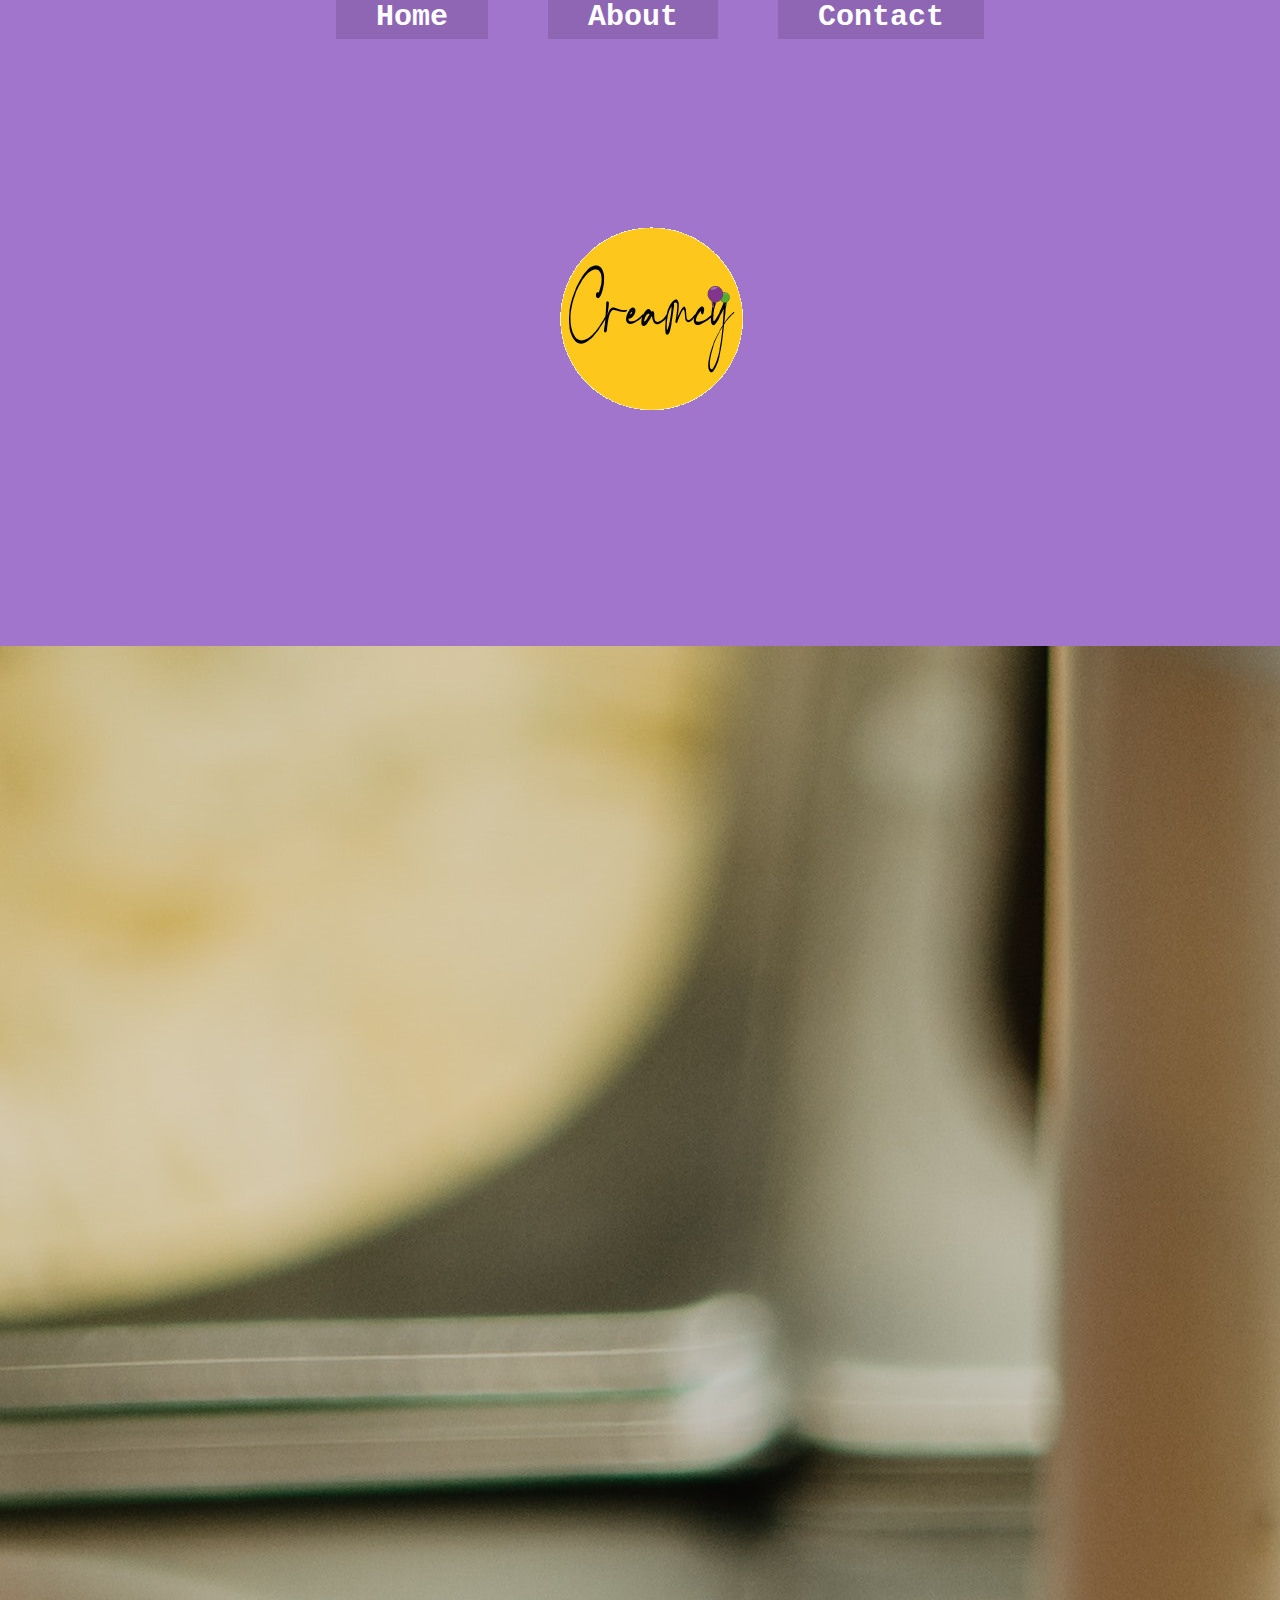
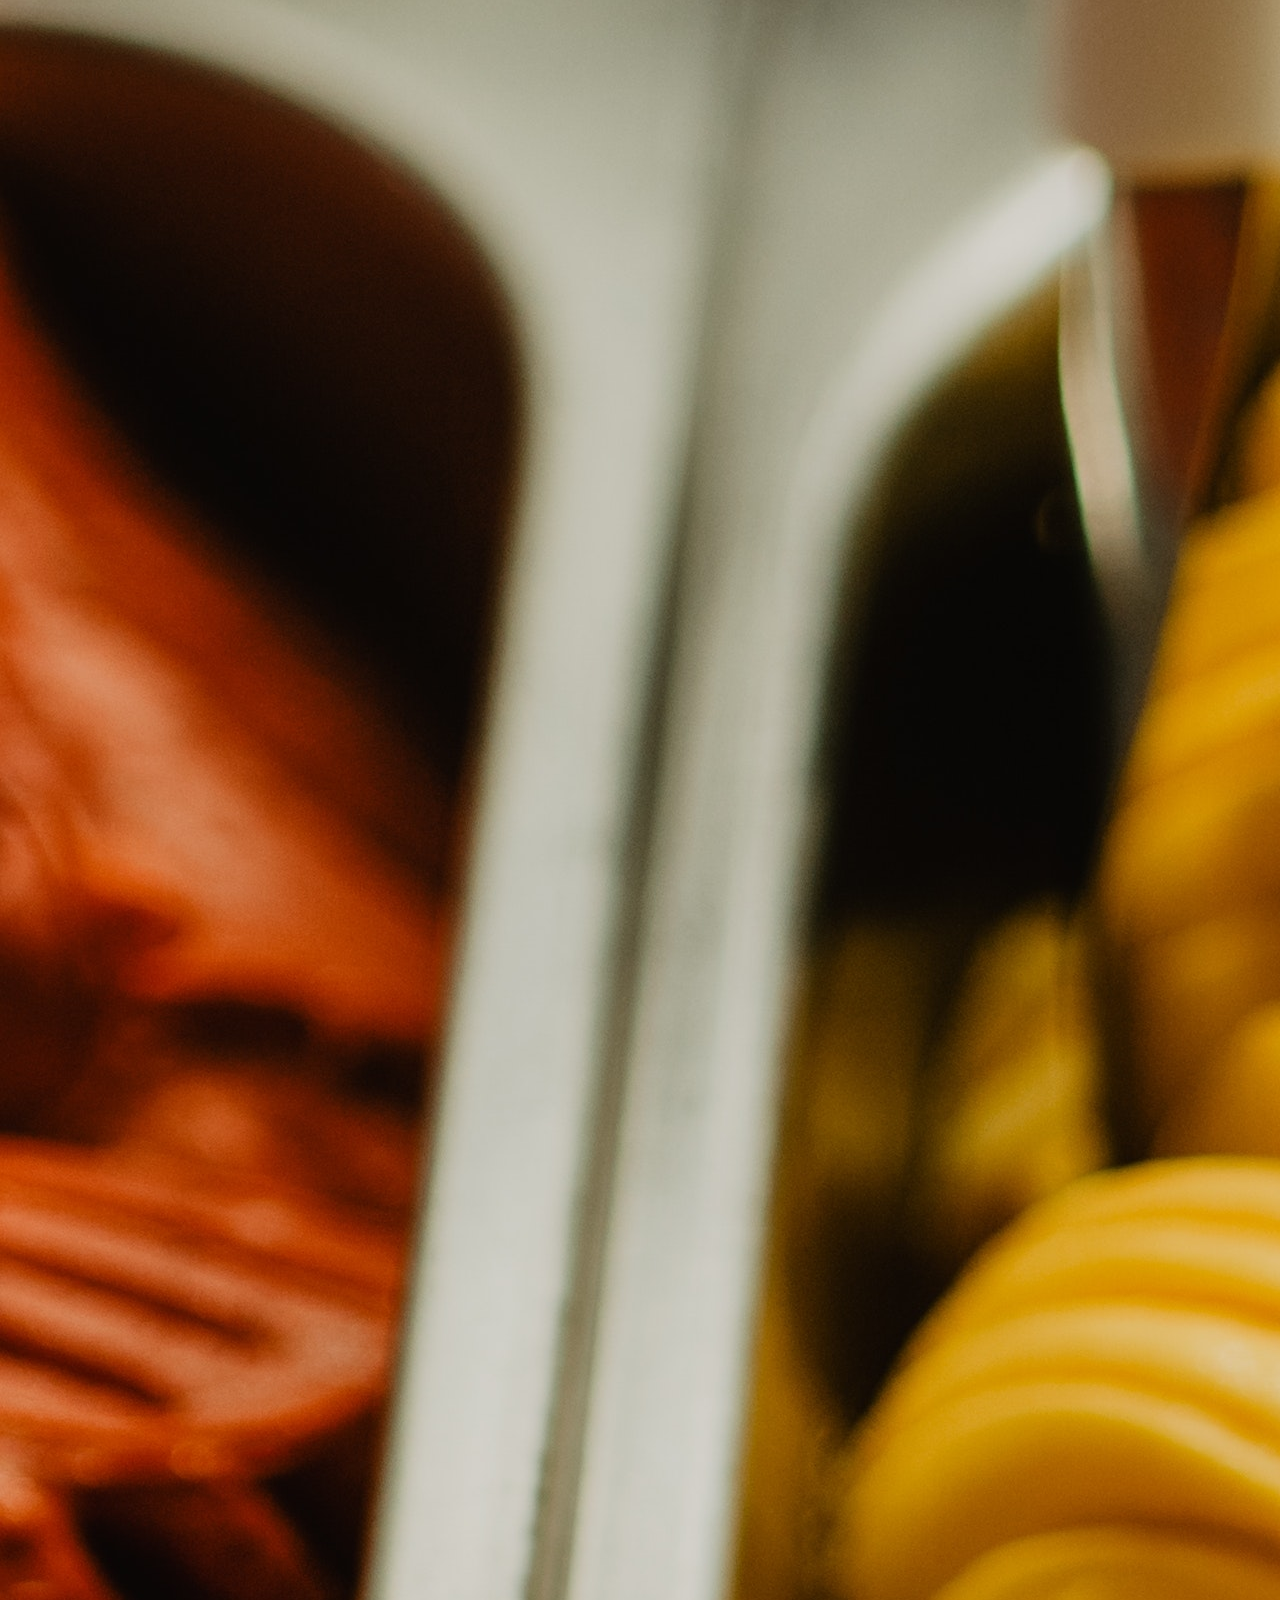
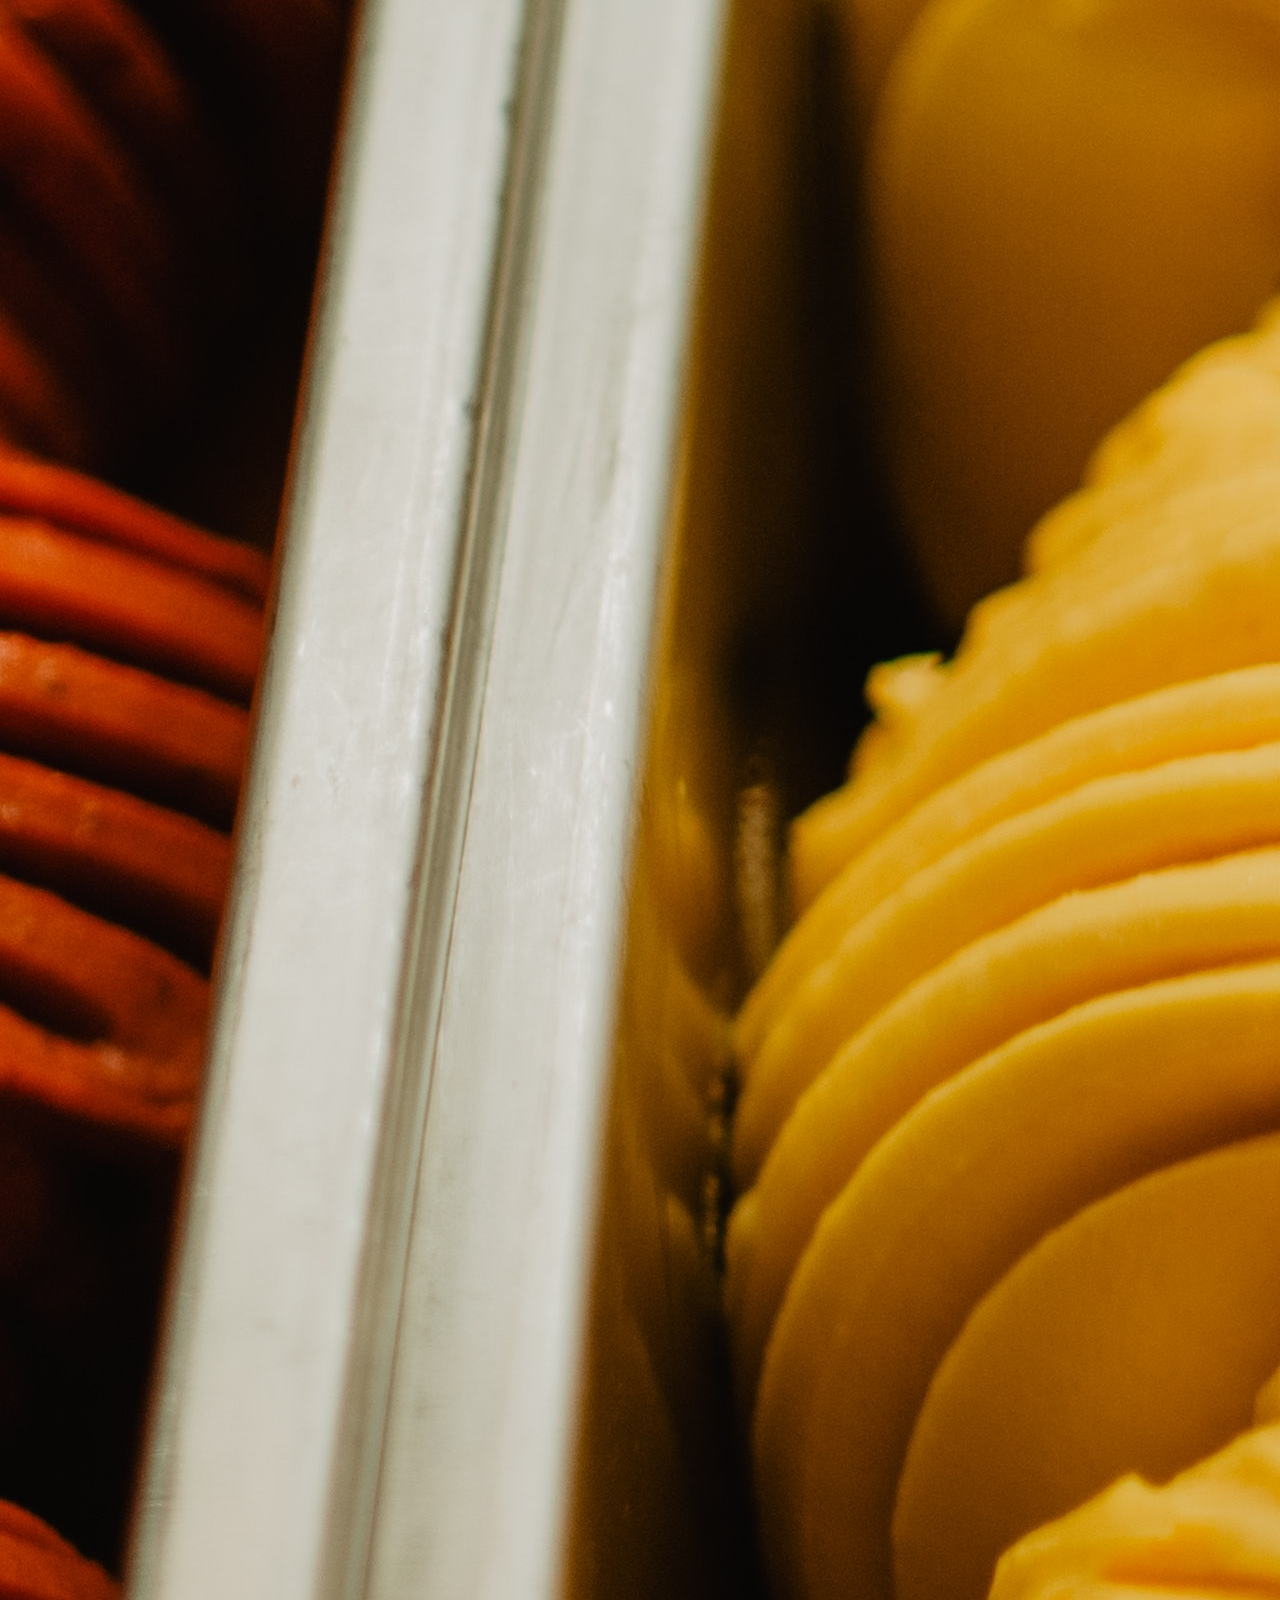
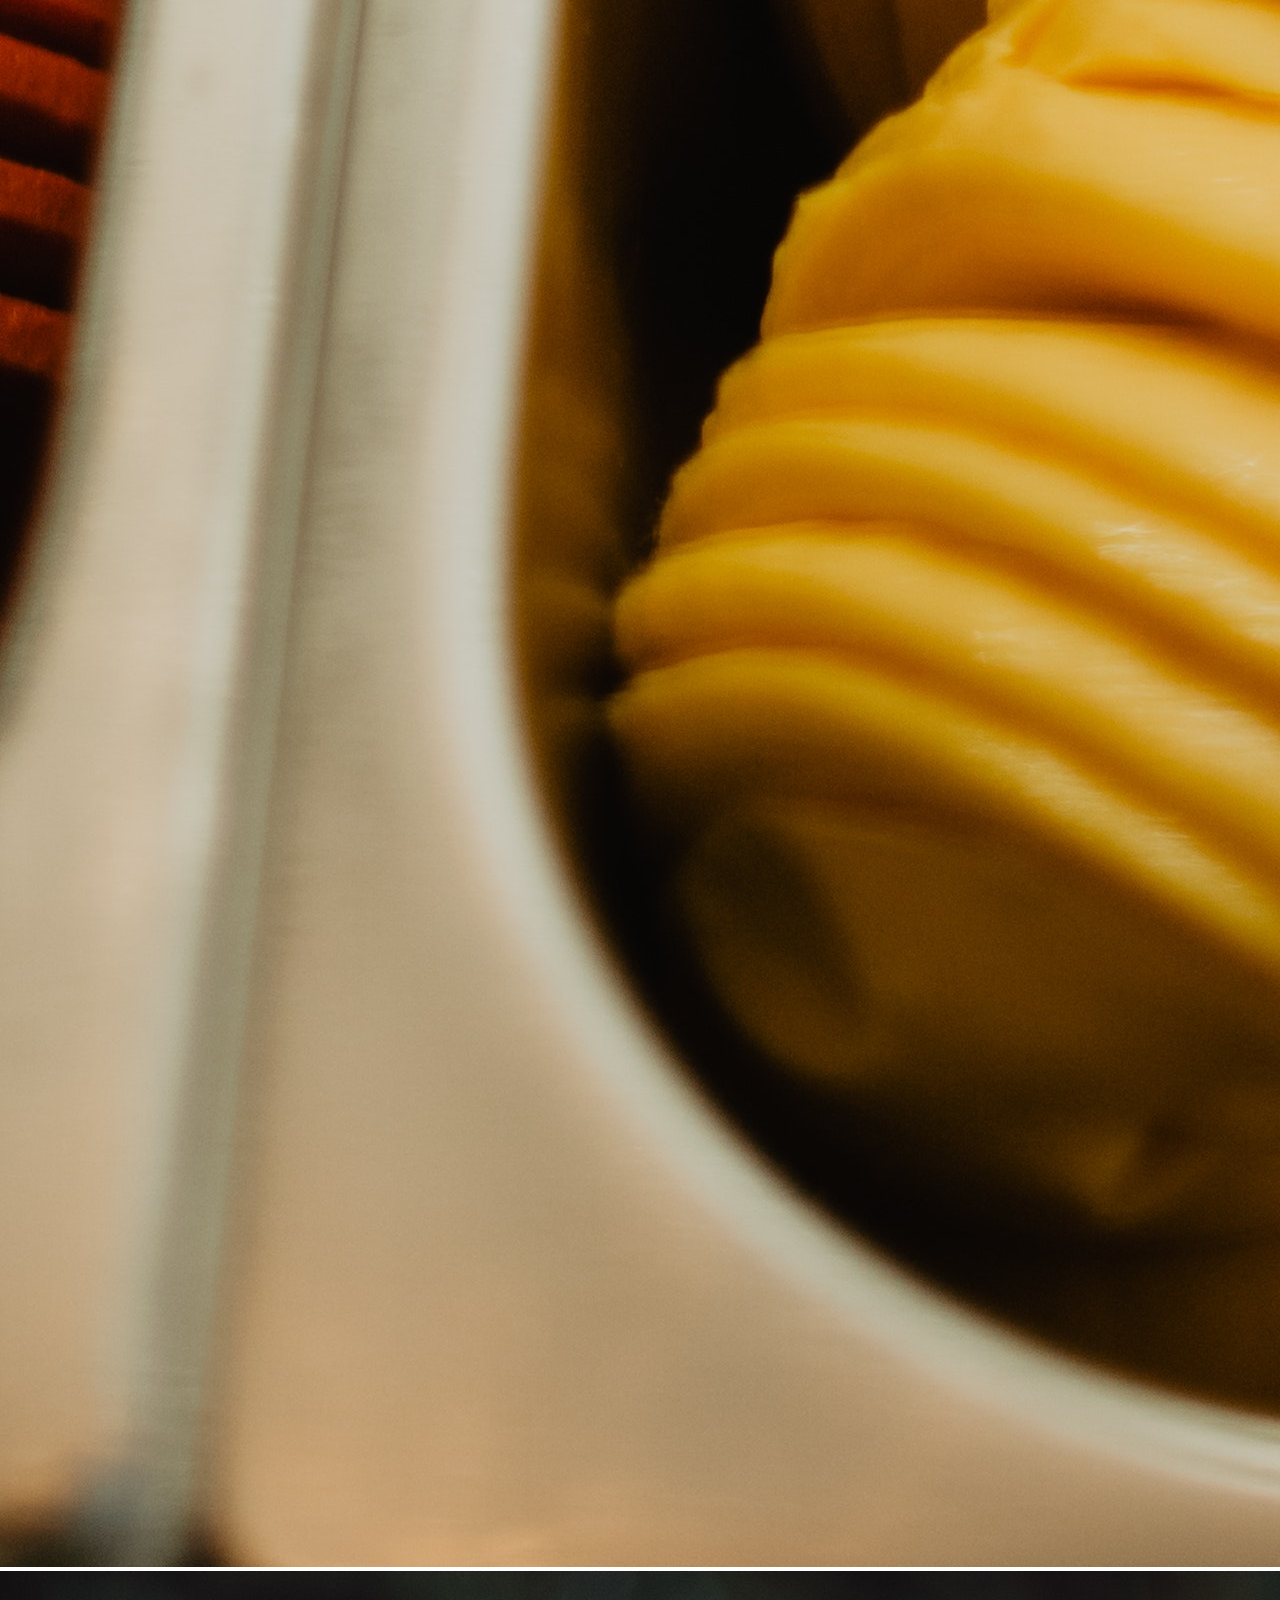
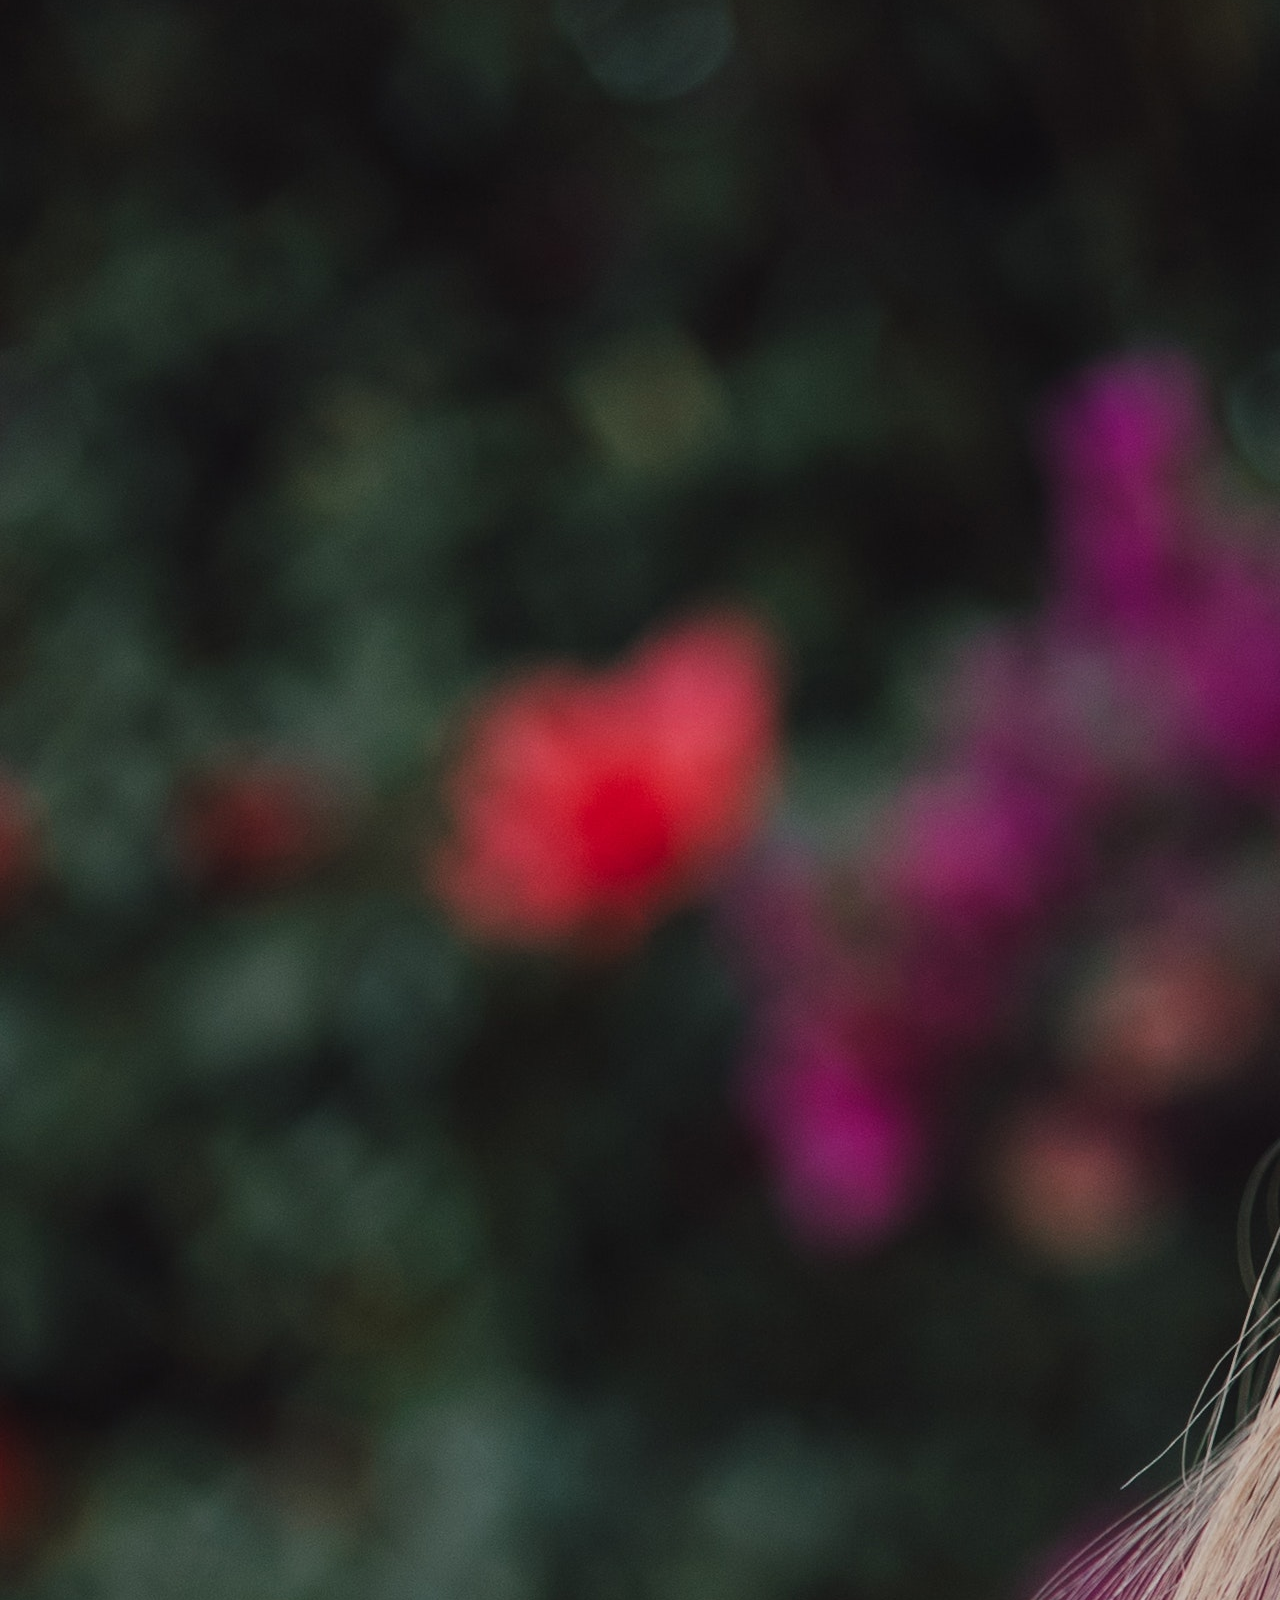
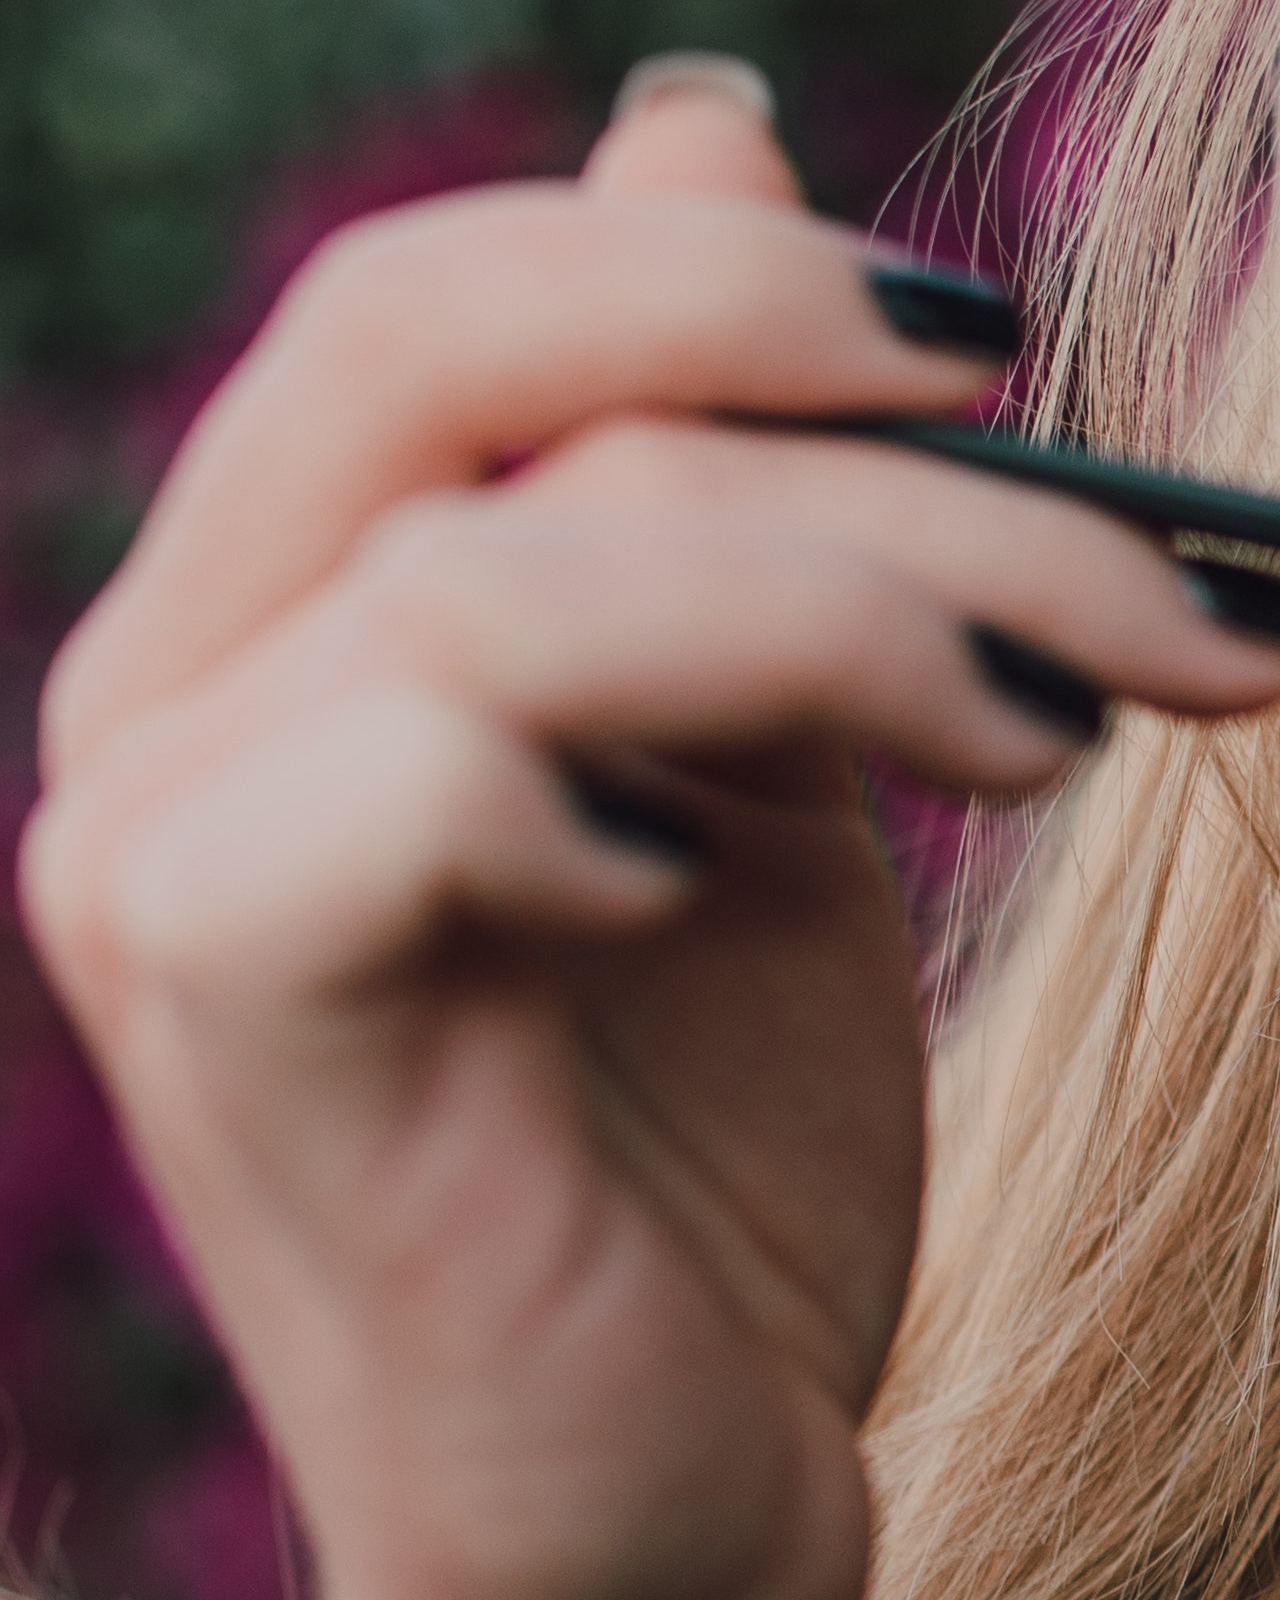
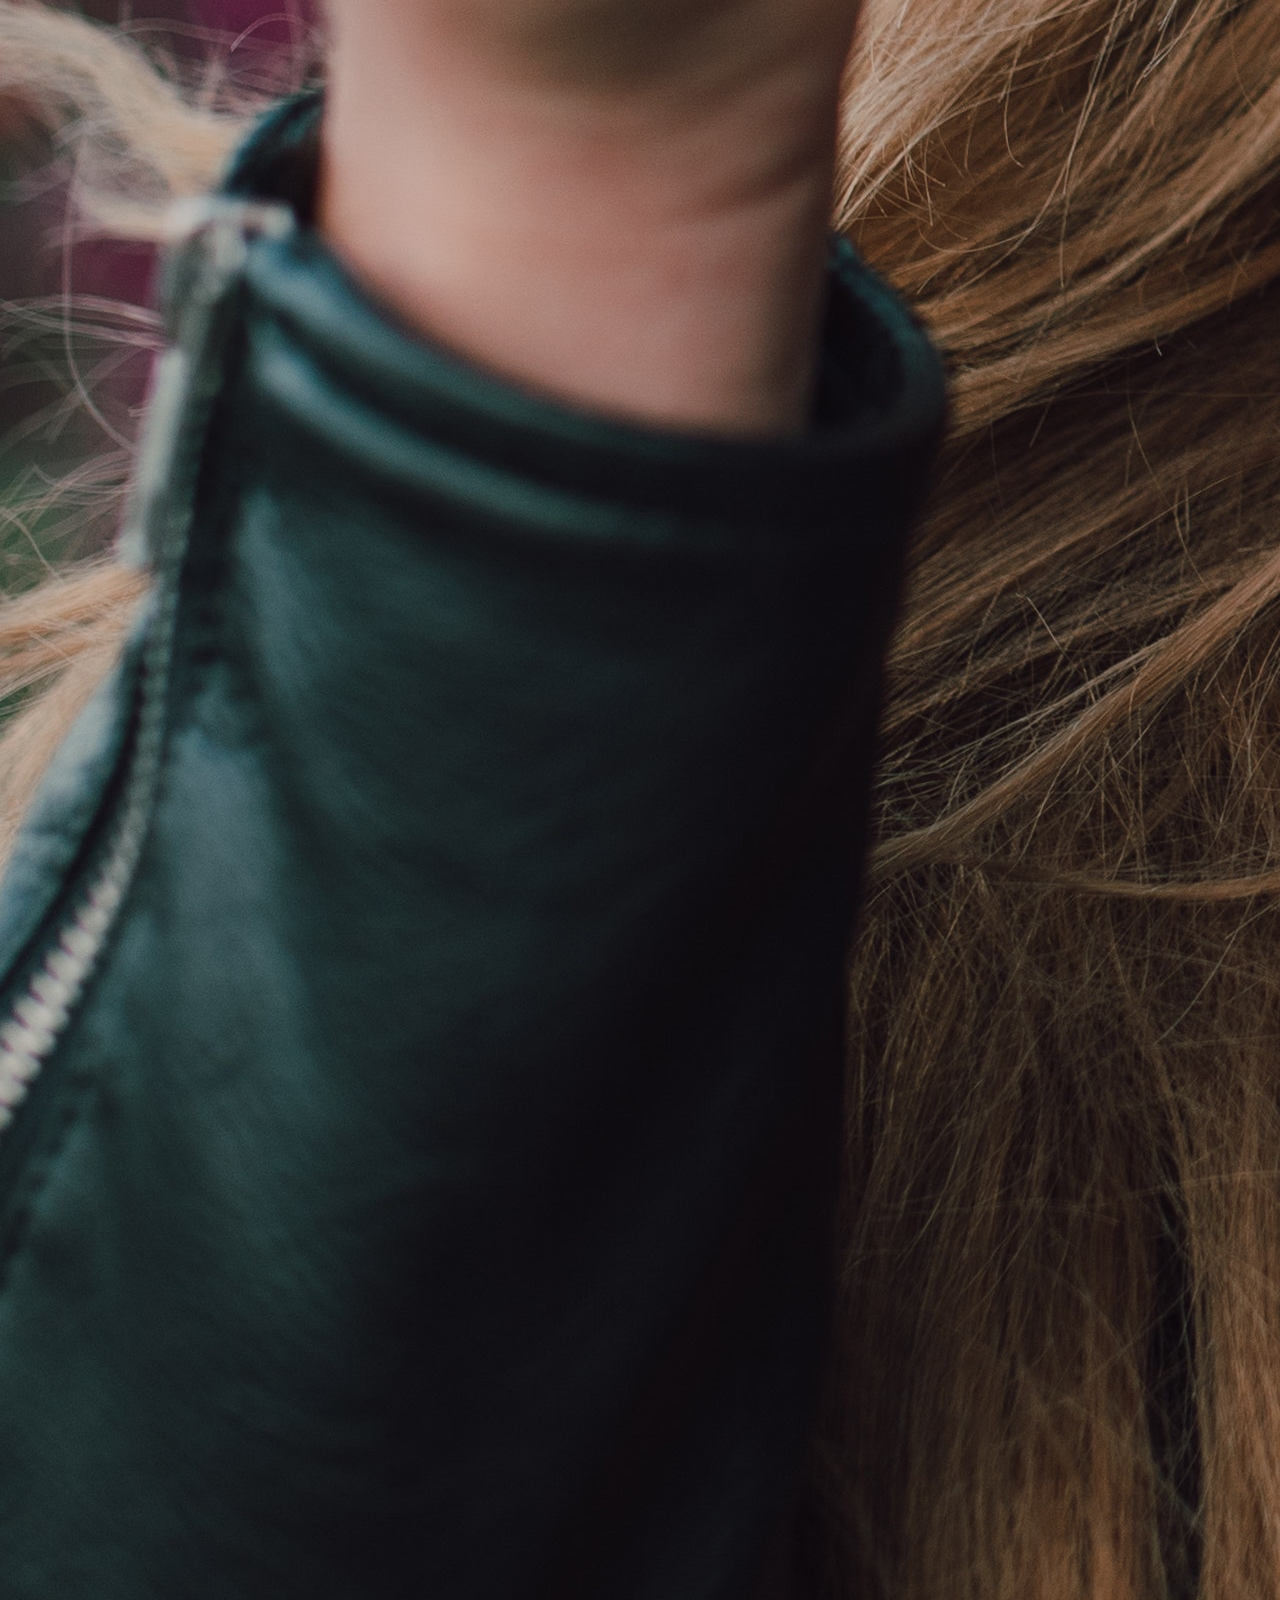
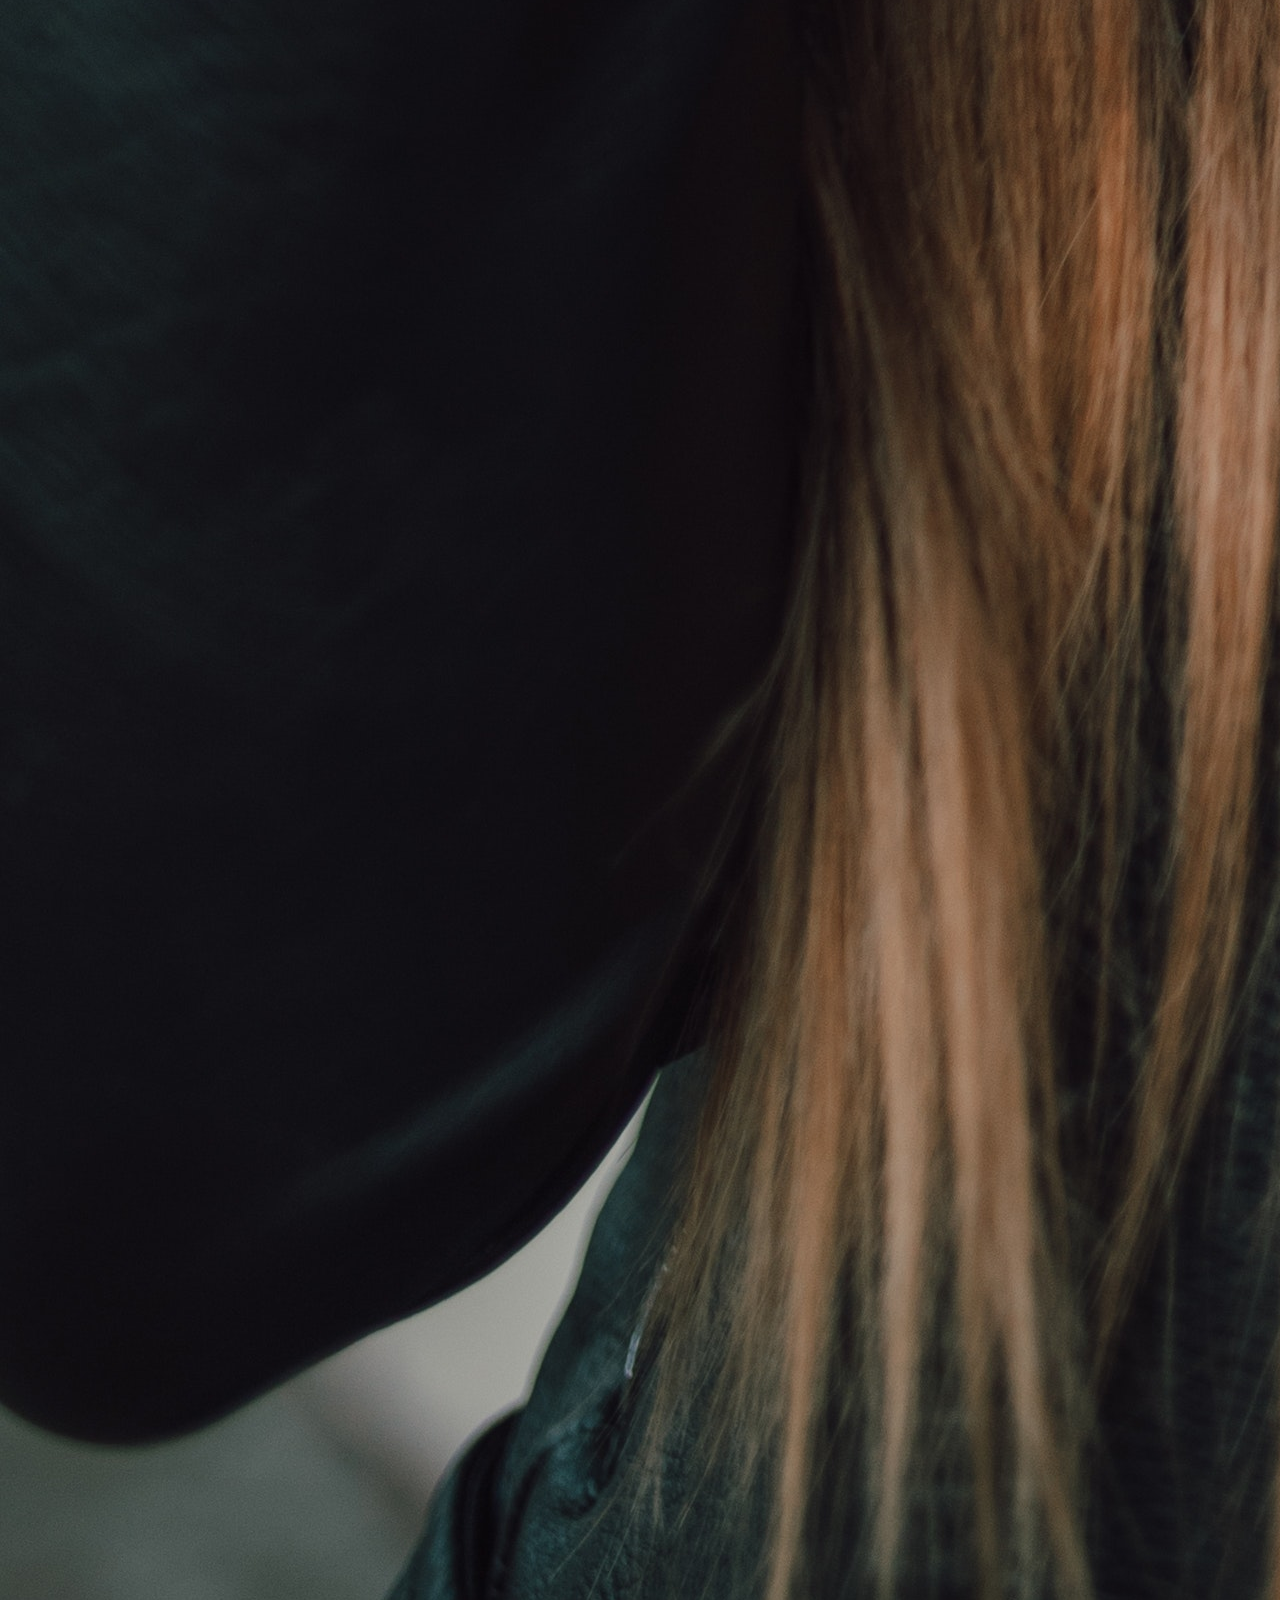
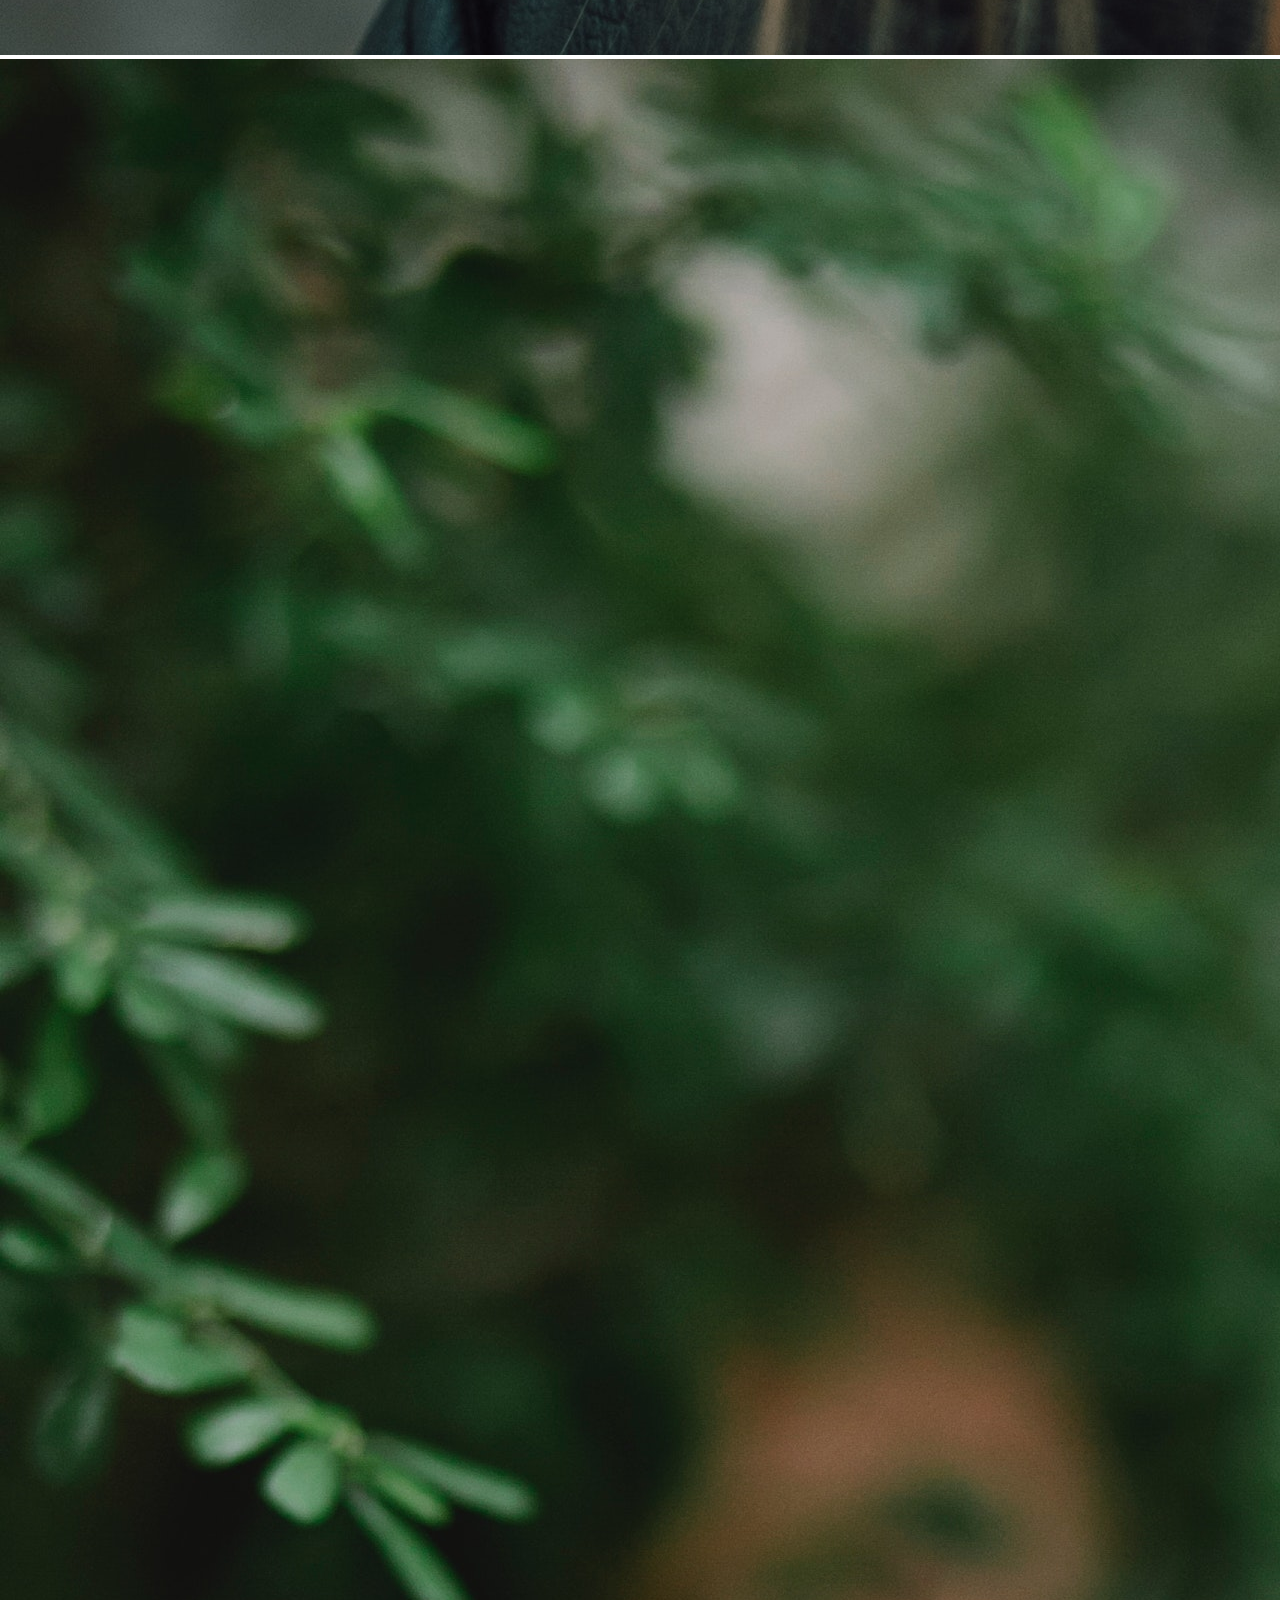
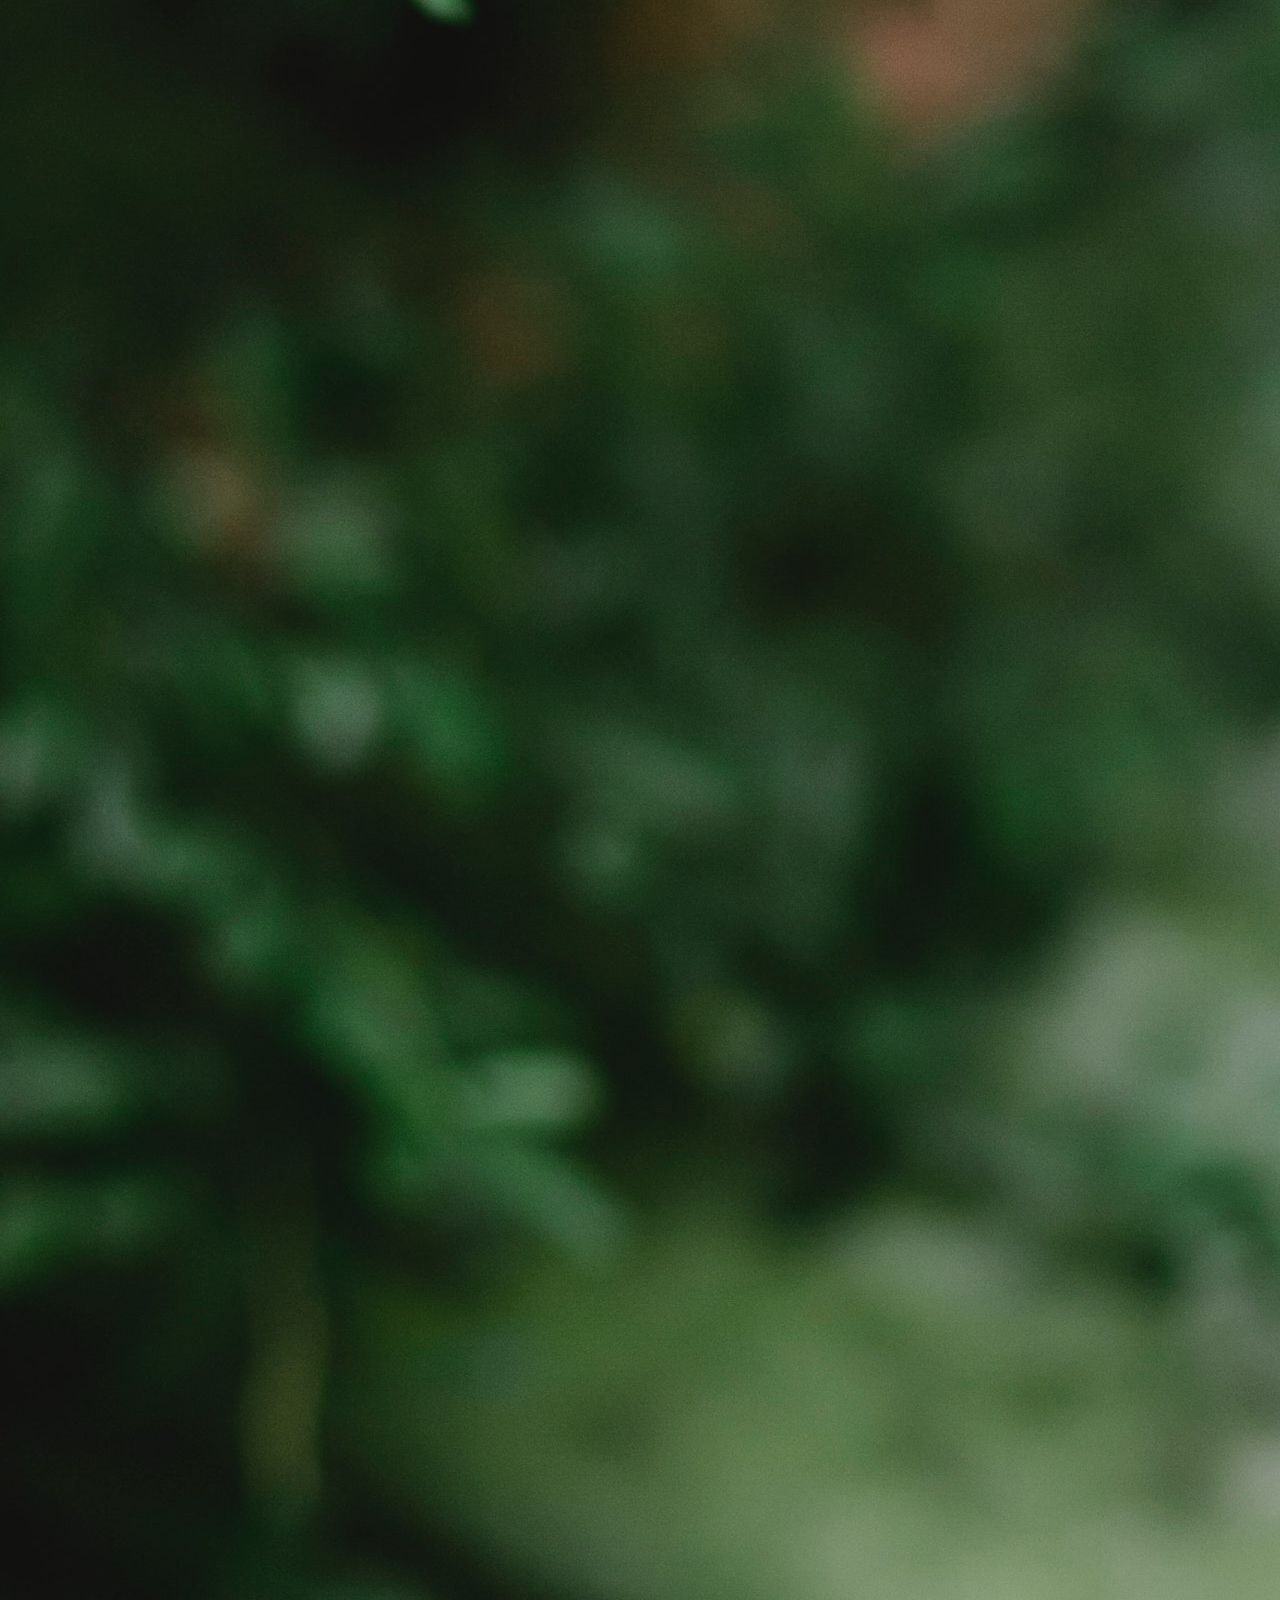
==== index.html @ 66d33134 "styles, corrects css and html top and bottom part" ====
<!DOCTYPE html>
<html lang="en">
<head>
    <meta charset="UTF-8">
    <meta http-equiv="X-UA-Compatible" content="IE=edge">
    <meta name="viewport" content="width=device-width, initial-scale=1.0">
    <title>Creamcy</title>
    <link href=css/main.css rel="stylesheet">
</head>
<body>
    <div class="container"> <!--creates a class to manipulate general layout-->
        <header class="heading">
            <ul class="nav-bar"> <!--creates an unordered list for nav bar purposes-->
                <li><a href="index.html">Home</a></li>
                <li><a href="about.html">About</a></li>
                <li><a href="contact.html">Contact</a></li>
            </ul>
            <img class="logo" src="images/creamsy-logo.png" alt="logo">        
        </header>
        <div class="banner"> <!--creates the banner part of the page with different images as shown in picture-->
            <img src="images/icecream-y.jpg" alt="ice cream yellow">
            <img src="images/woman-purple.jpg" alt="woman 1">
            <img src="images/icrecream-w.jpg" alt="ice cream white">
            <img src="images/woman-yellow.jpg" alt="woman 2">
            <img src="images/icecream-p.jpg" alt="ice cream purple">
            <div class="squares"> <!--creates the squared "buttons" of the banner-->
                <div class="square"></div> 
                <div class="square"></div> 
                <div class="square"></div>         
            </div>
        </div> <!--creates 3rd area which is conformed by some articles and "buttons"-->
        <div class="articles">
            <div class="first">
                <p>Lorem ipsum dolor sit amet consectetur adipisicing elit. Esse, earum asperiores. Amet veniam architecto quo fugiat maxime distinctio, molestias impedit saepe dignissimos! Harum minus fugit atque odit commodi quaerat molestias.</p>
            </div>
            <div class="ballons">
                <img src="images/about-balloon.png" alt="about-ballon">
                <img src="images/order-balloon.png" alt="order-balloon">
                <img src="images/contact-balloon.png" alt="contact-balloon">

            </div>
            <div class="second">
                <p>Lorem ipsum dolor sit amet consectetur adipisicing elit. Esse, earum asperiores. Amet veniam architecto quo fugiat maxime distinctio, molestias impedit saepe dignissimos! Harum minus fugit atque odit commodi quaerat molestias.</p>
            </div>
        </div>
    </div>
    <div class="footer">
        <footer>
            <p class="pfooter">Camilo Garcia 2022</p>
        </footer>
    </div>        
</body>
</html>
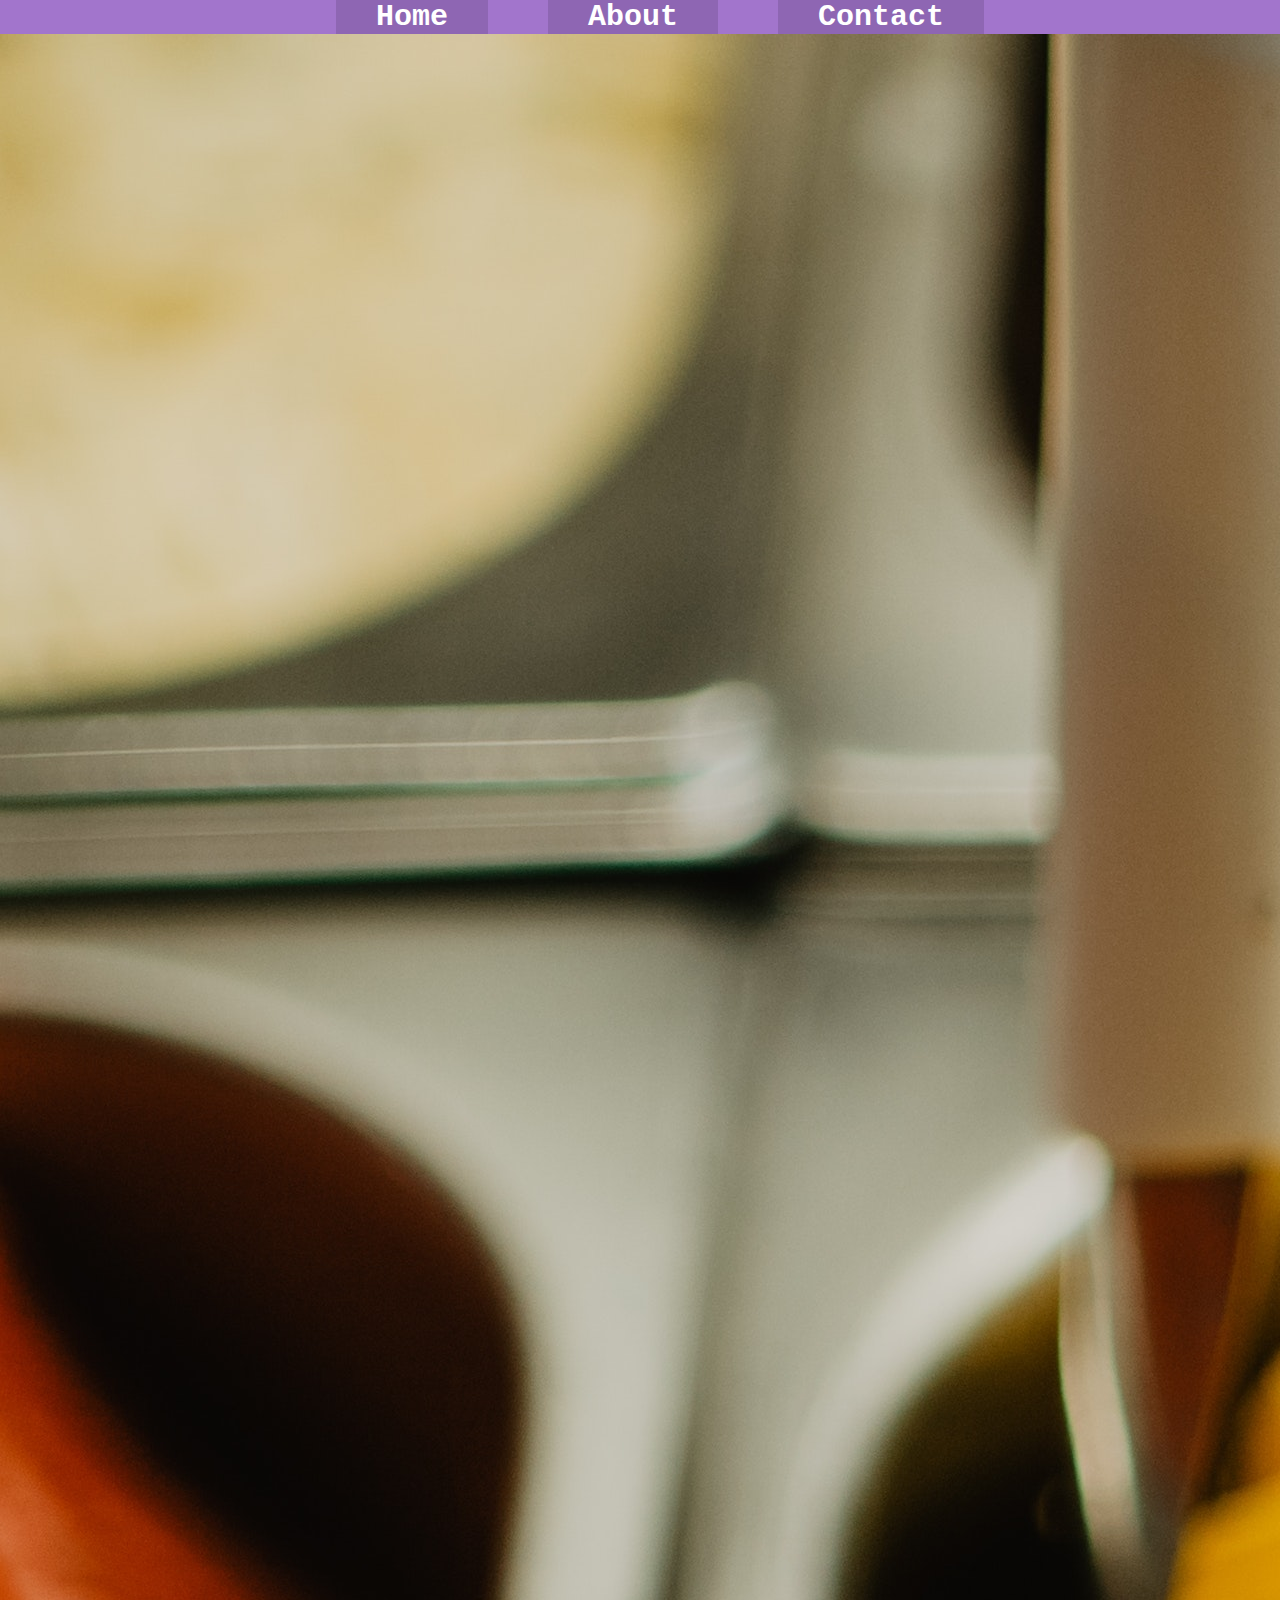
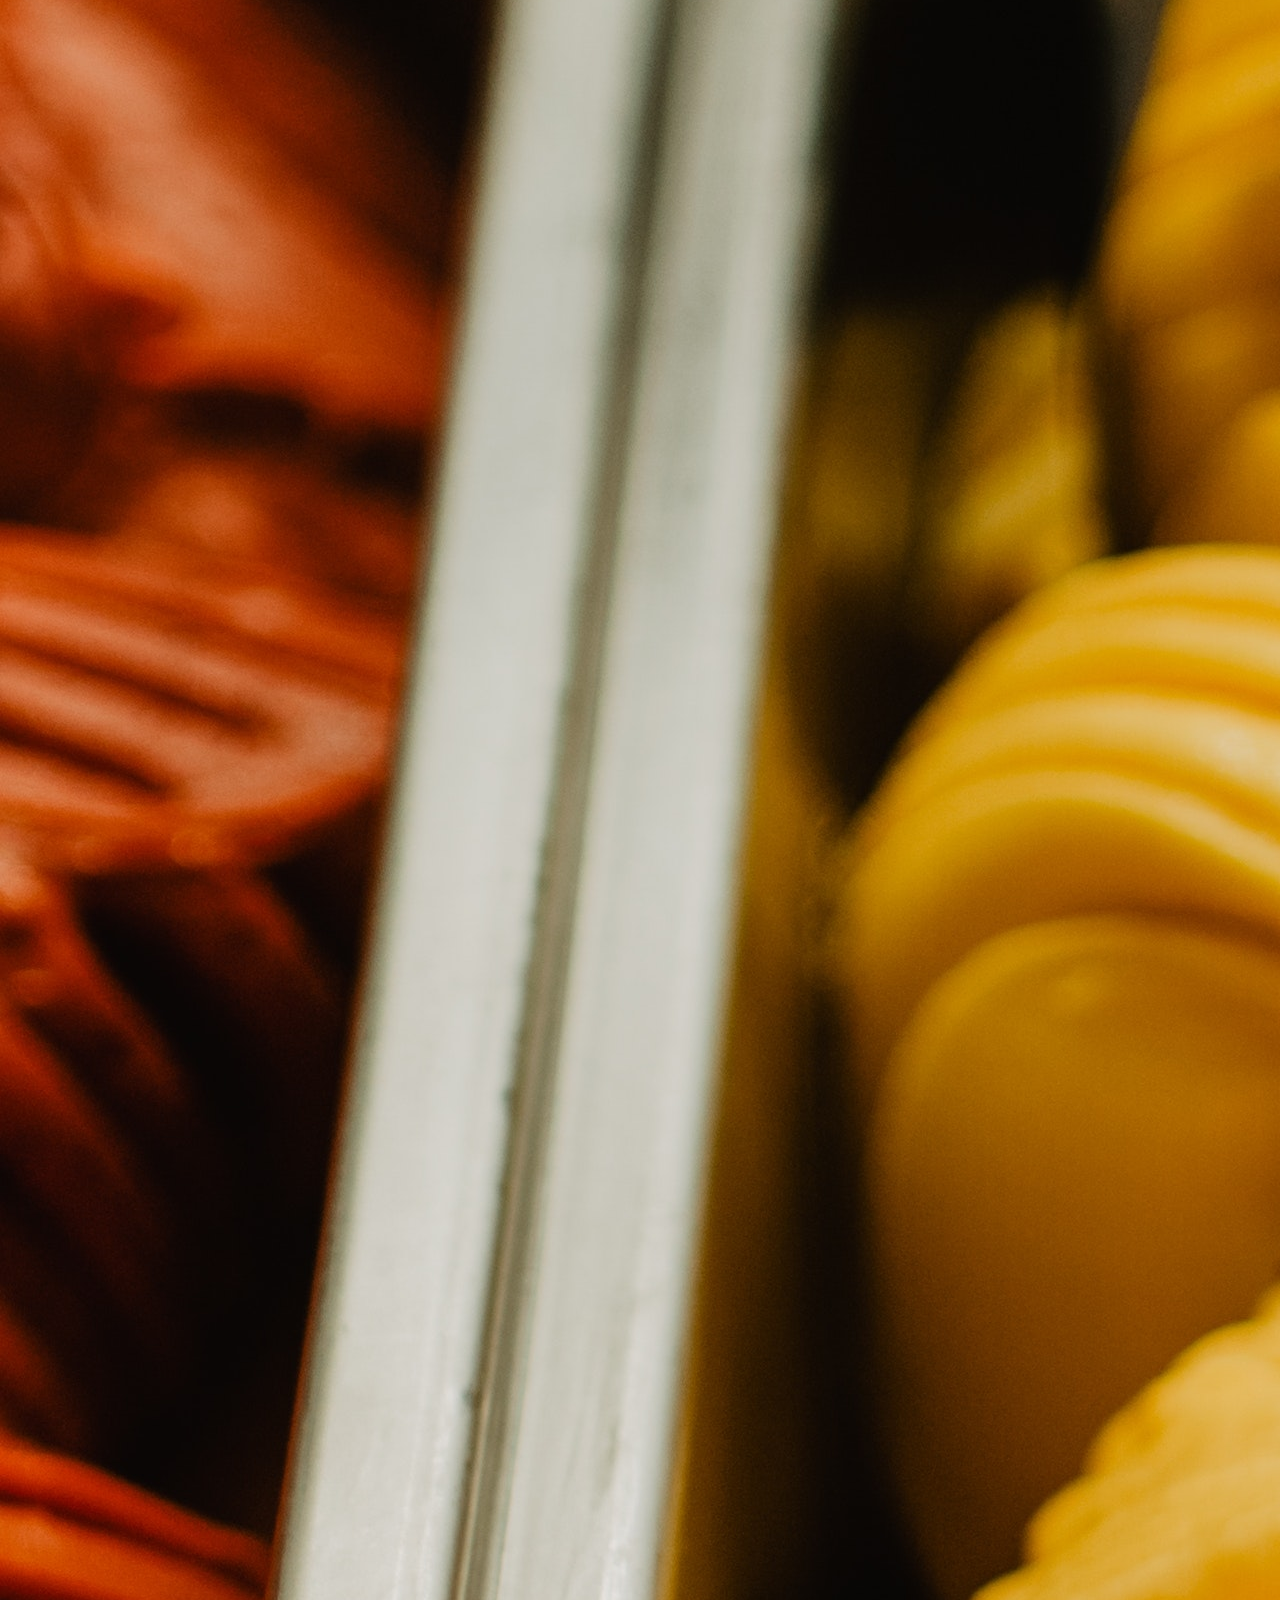
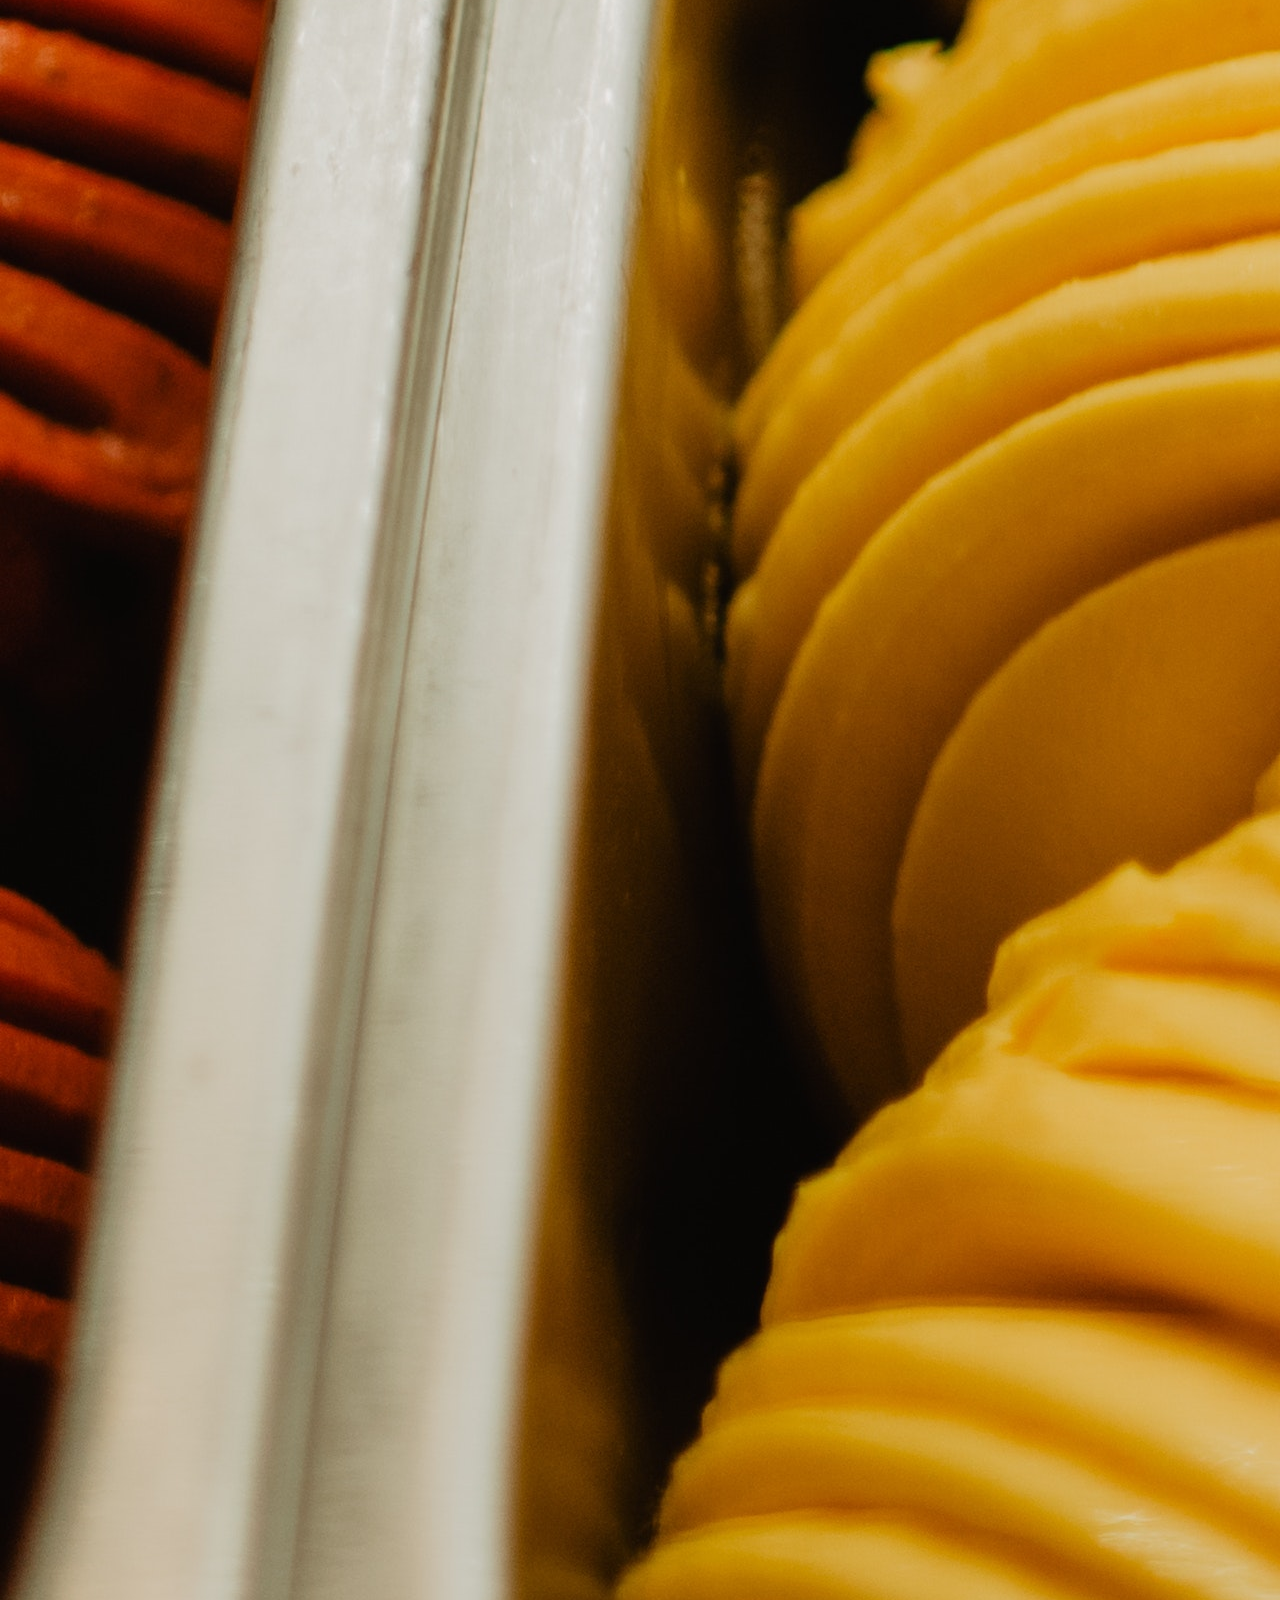
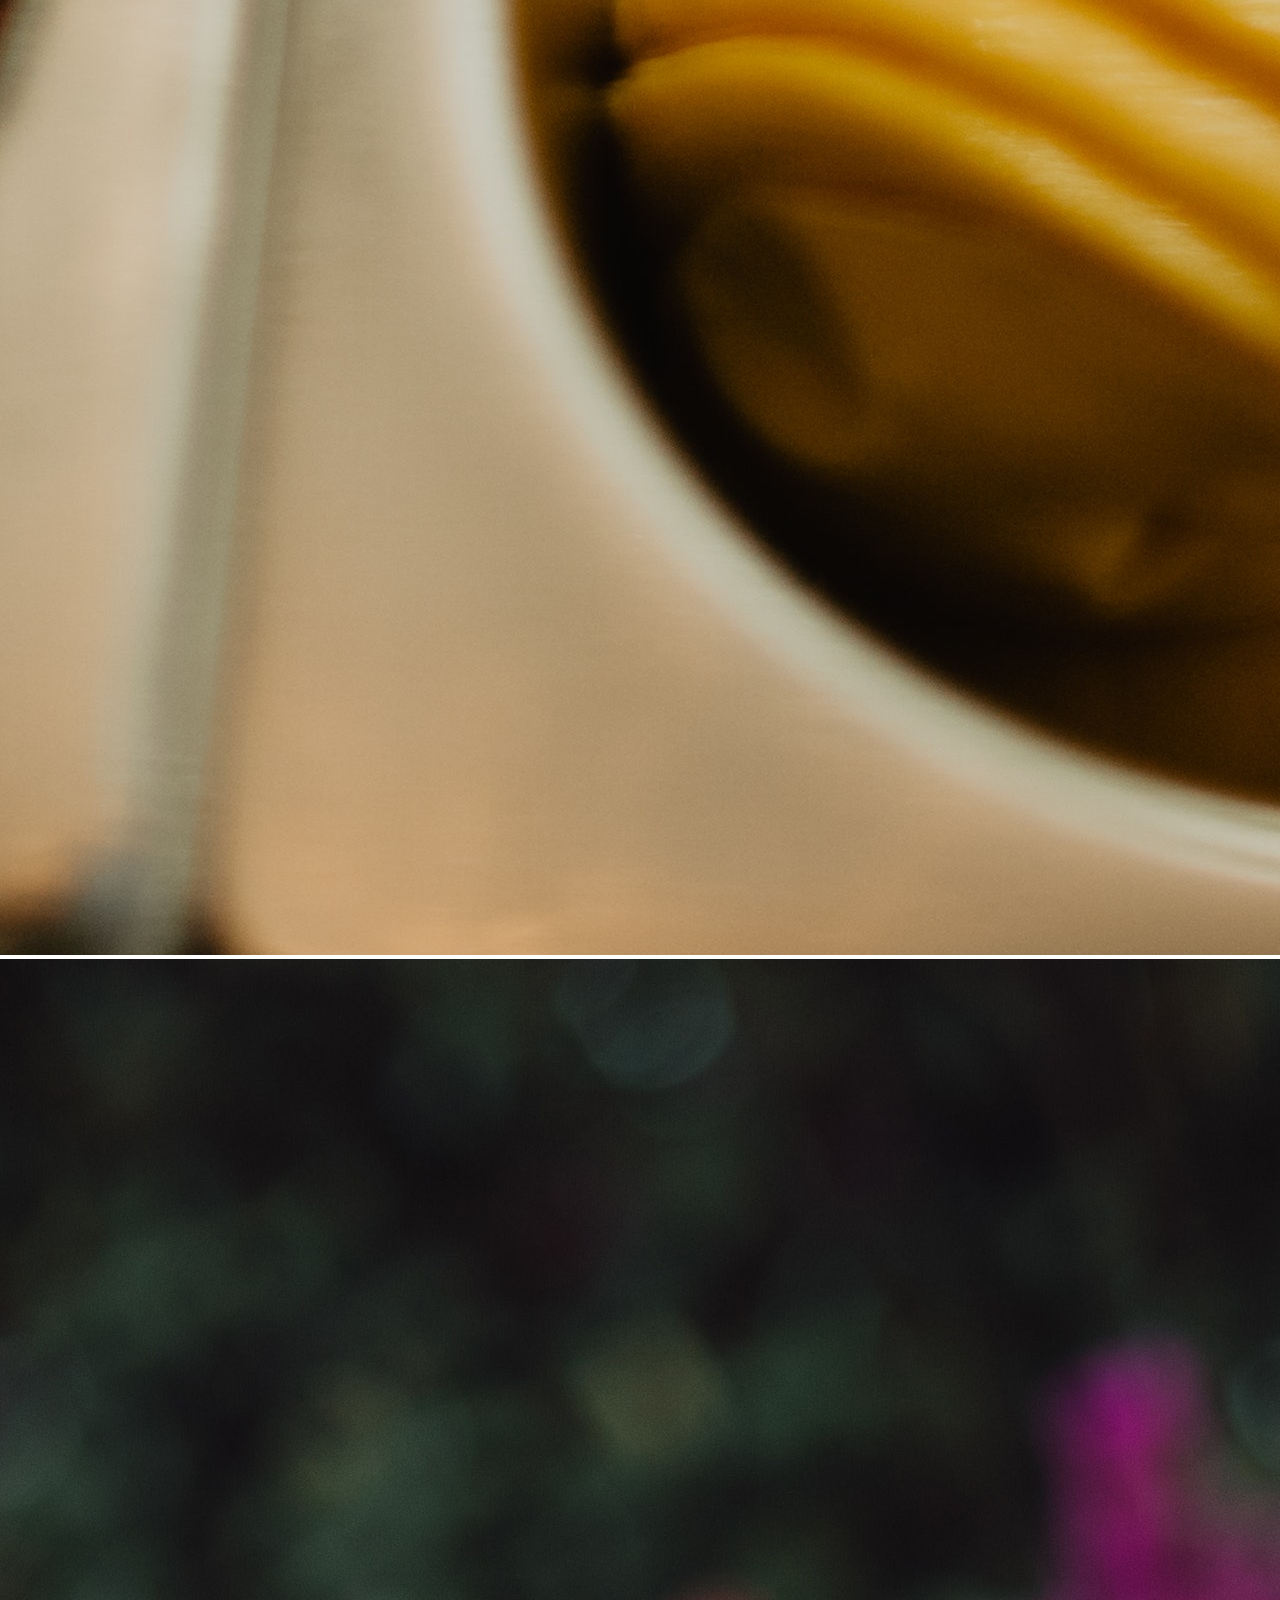
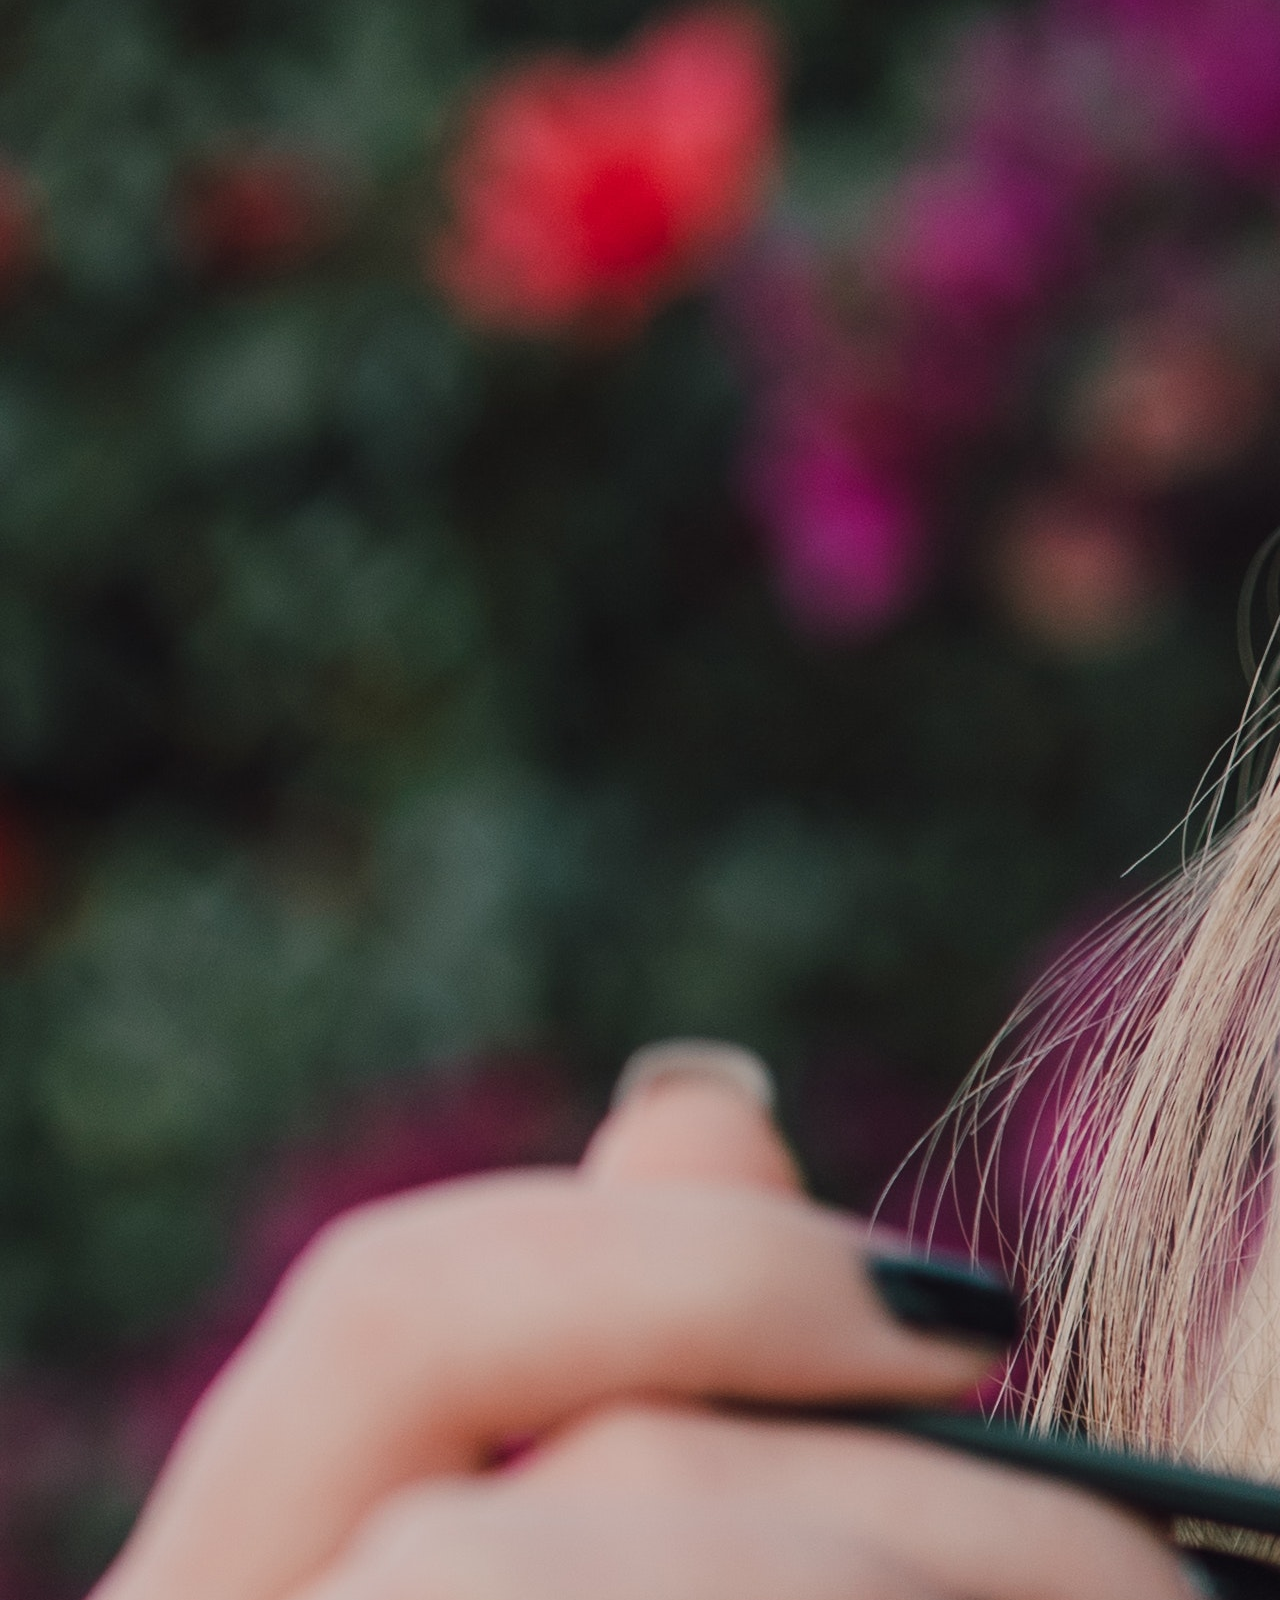
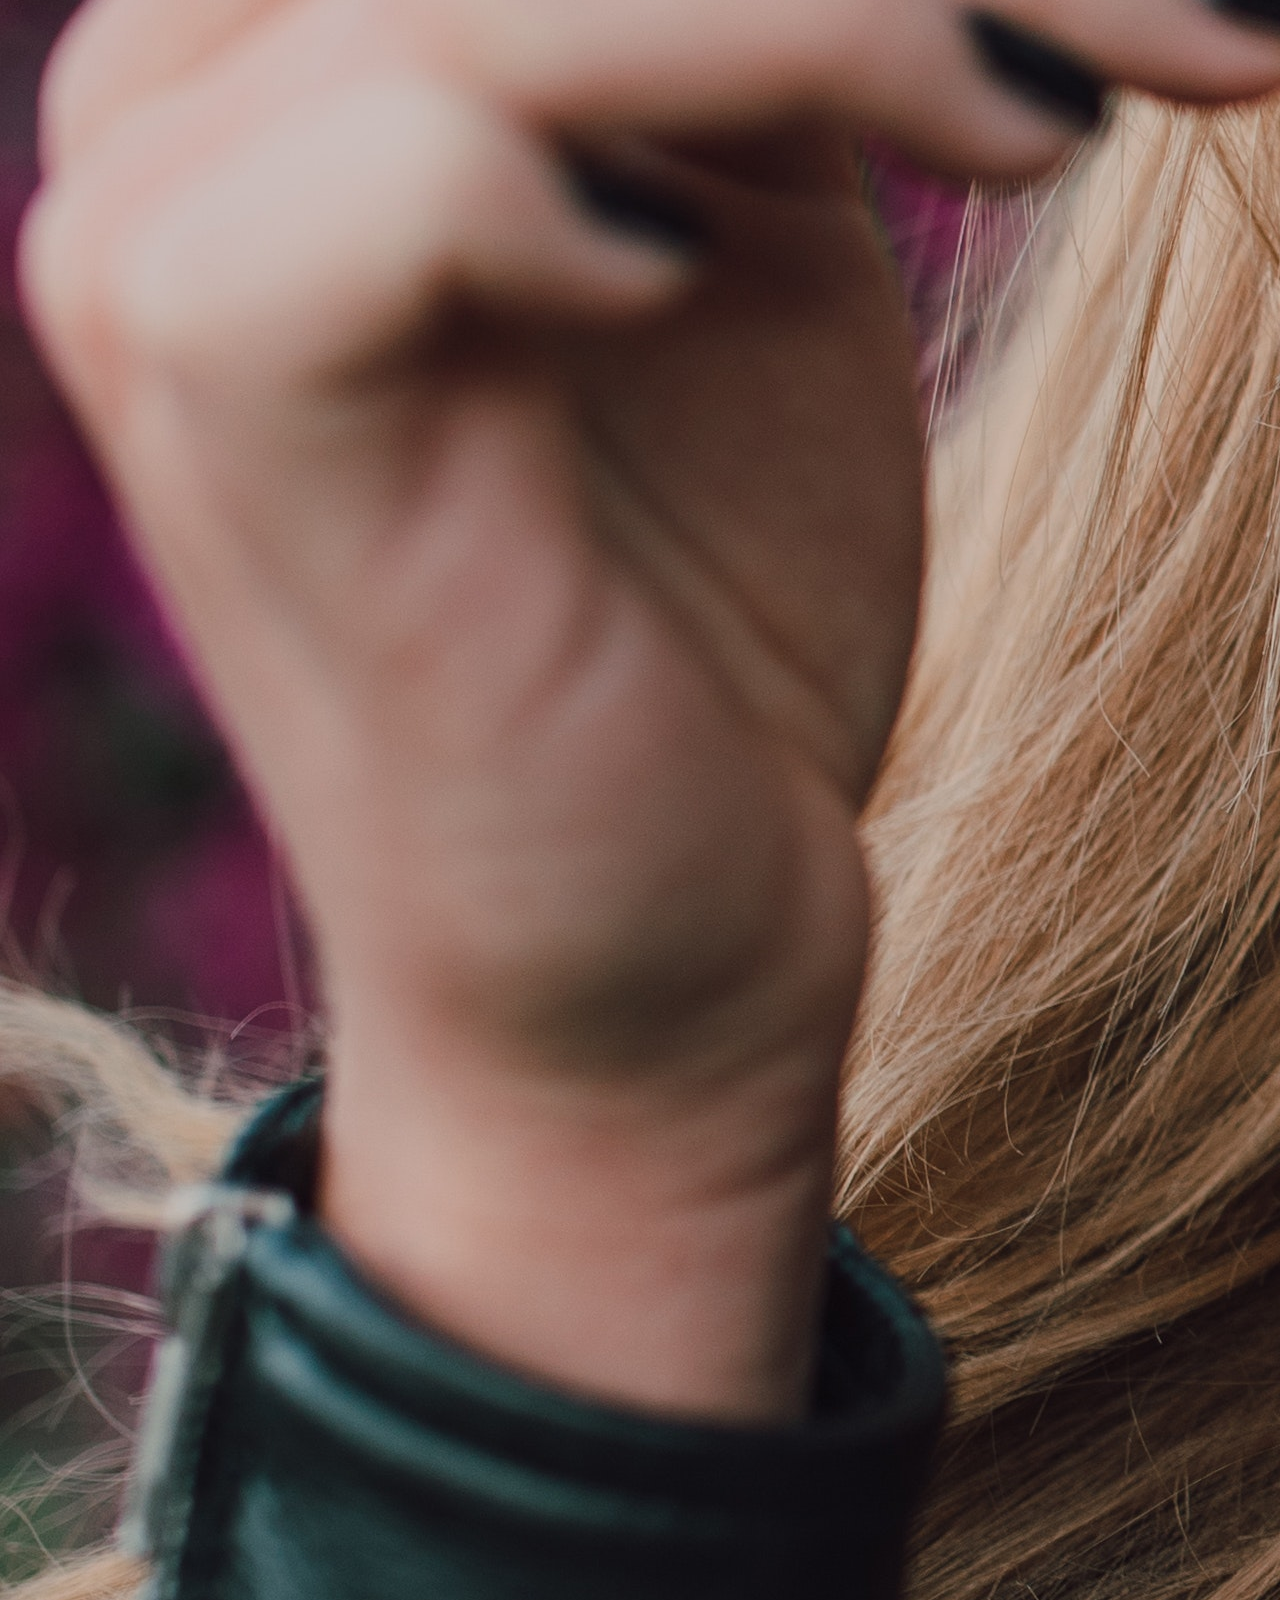
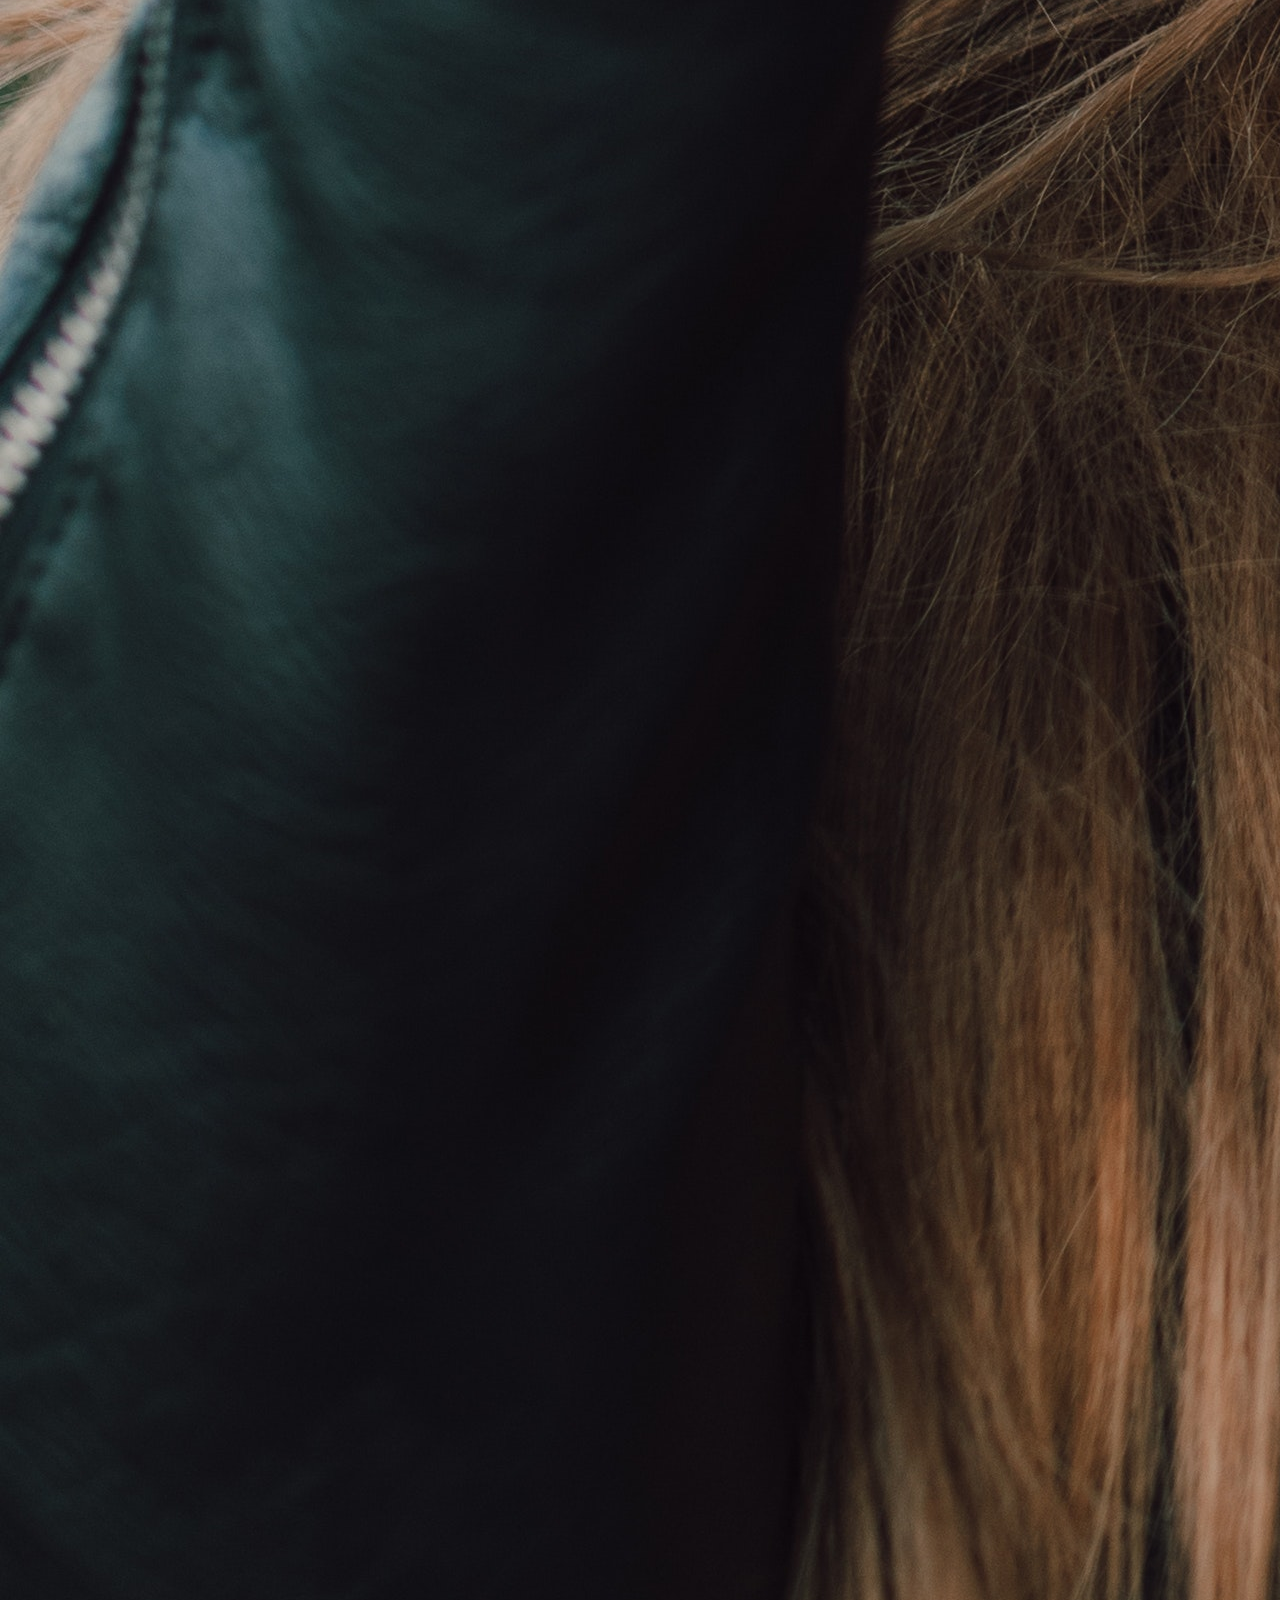
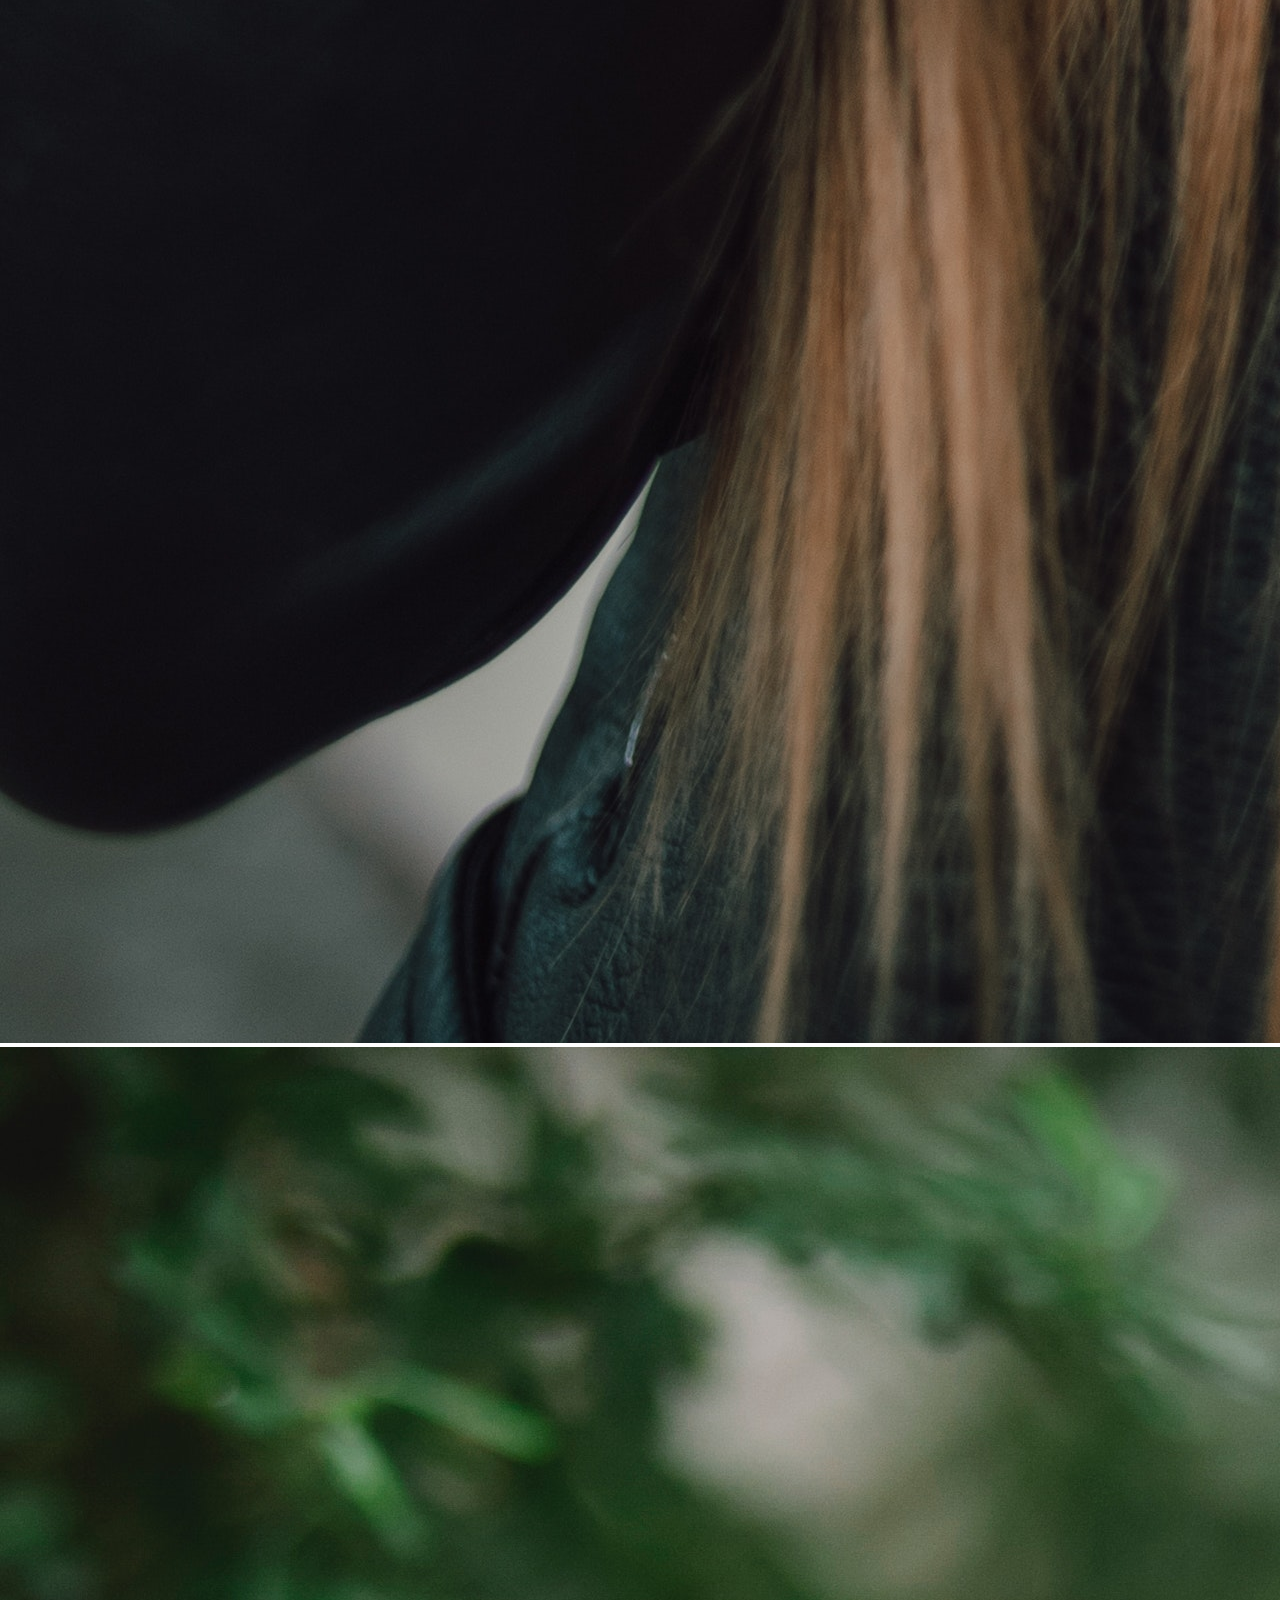
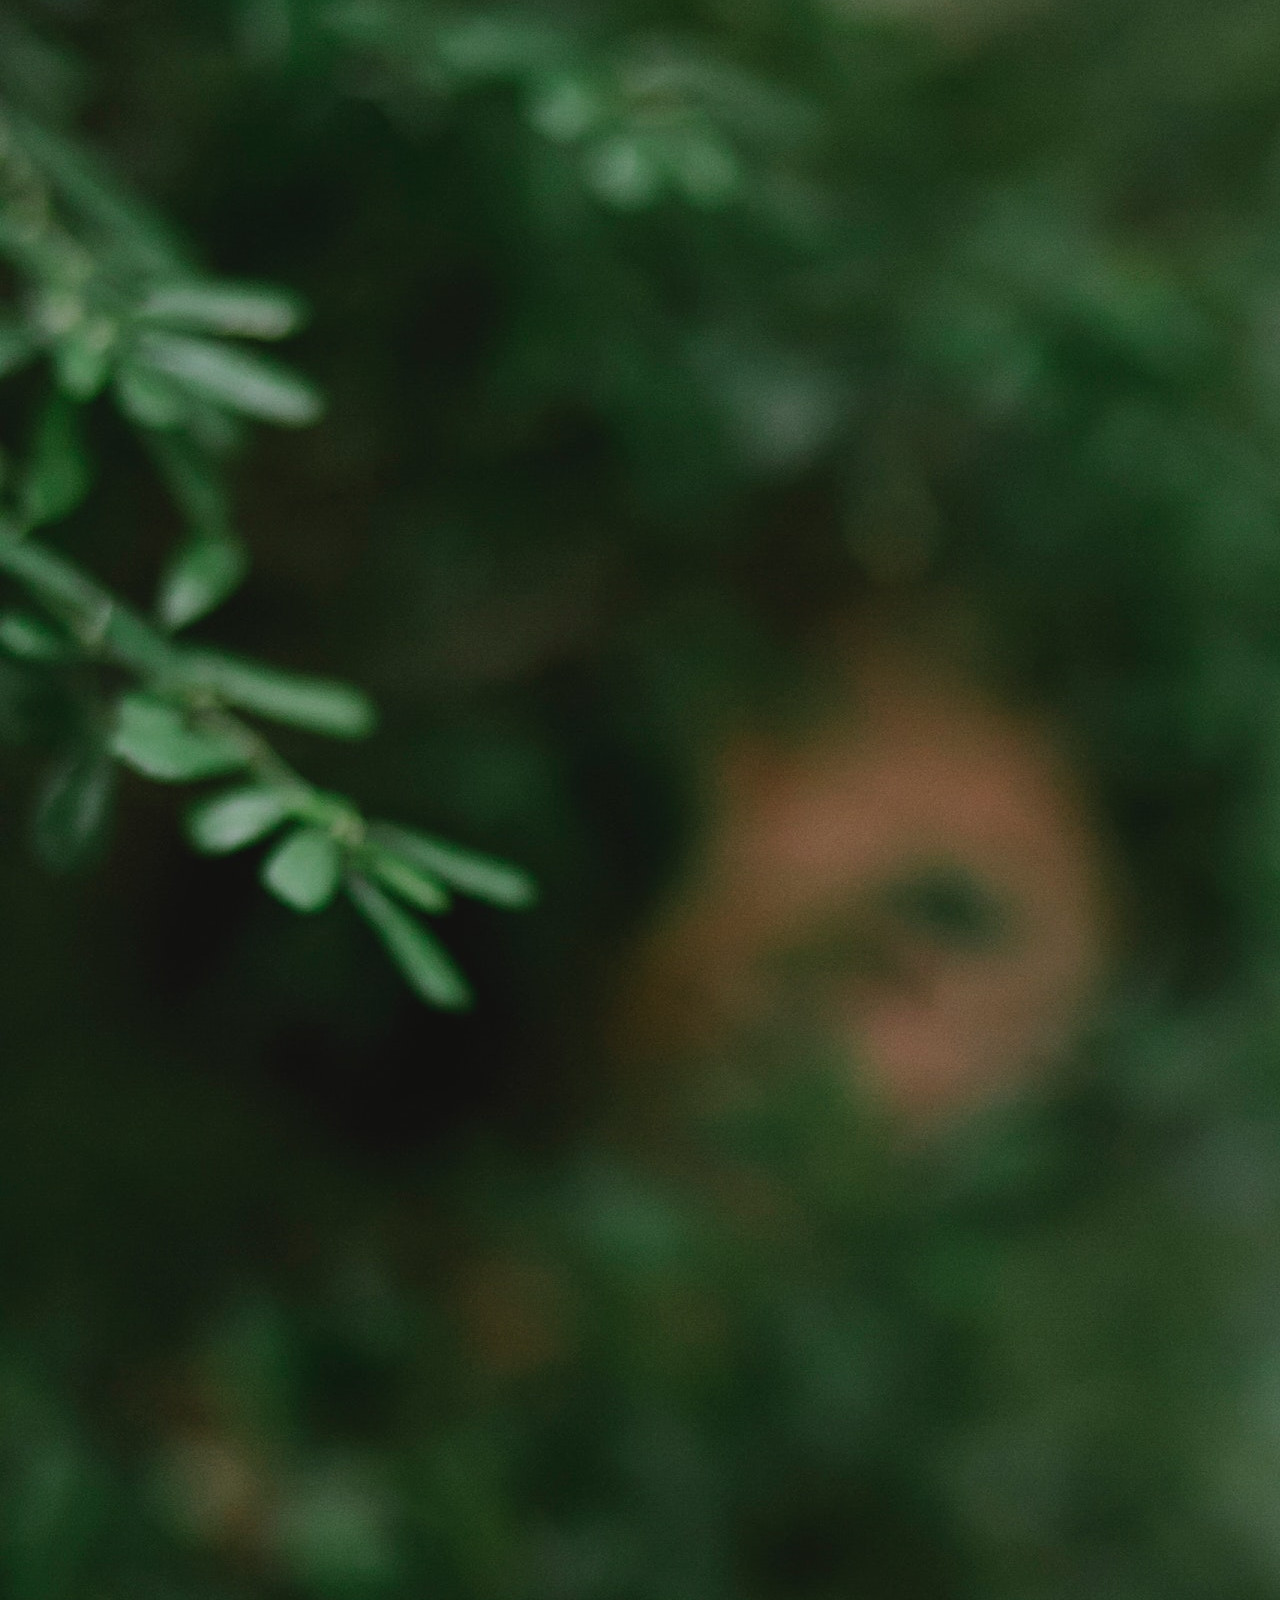
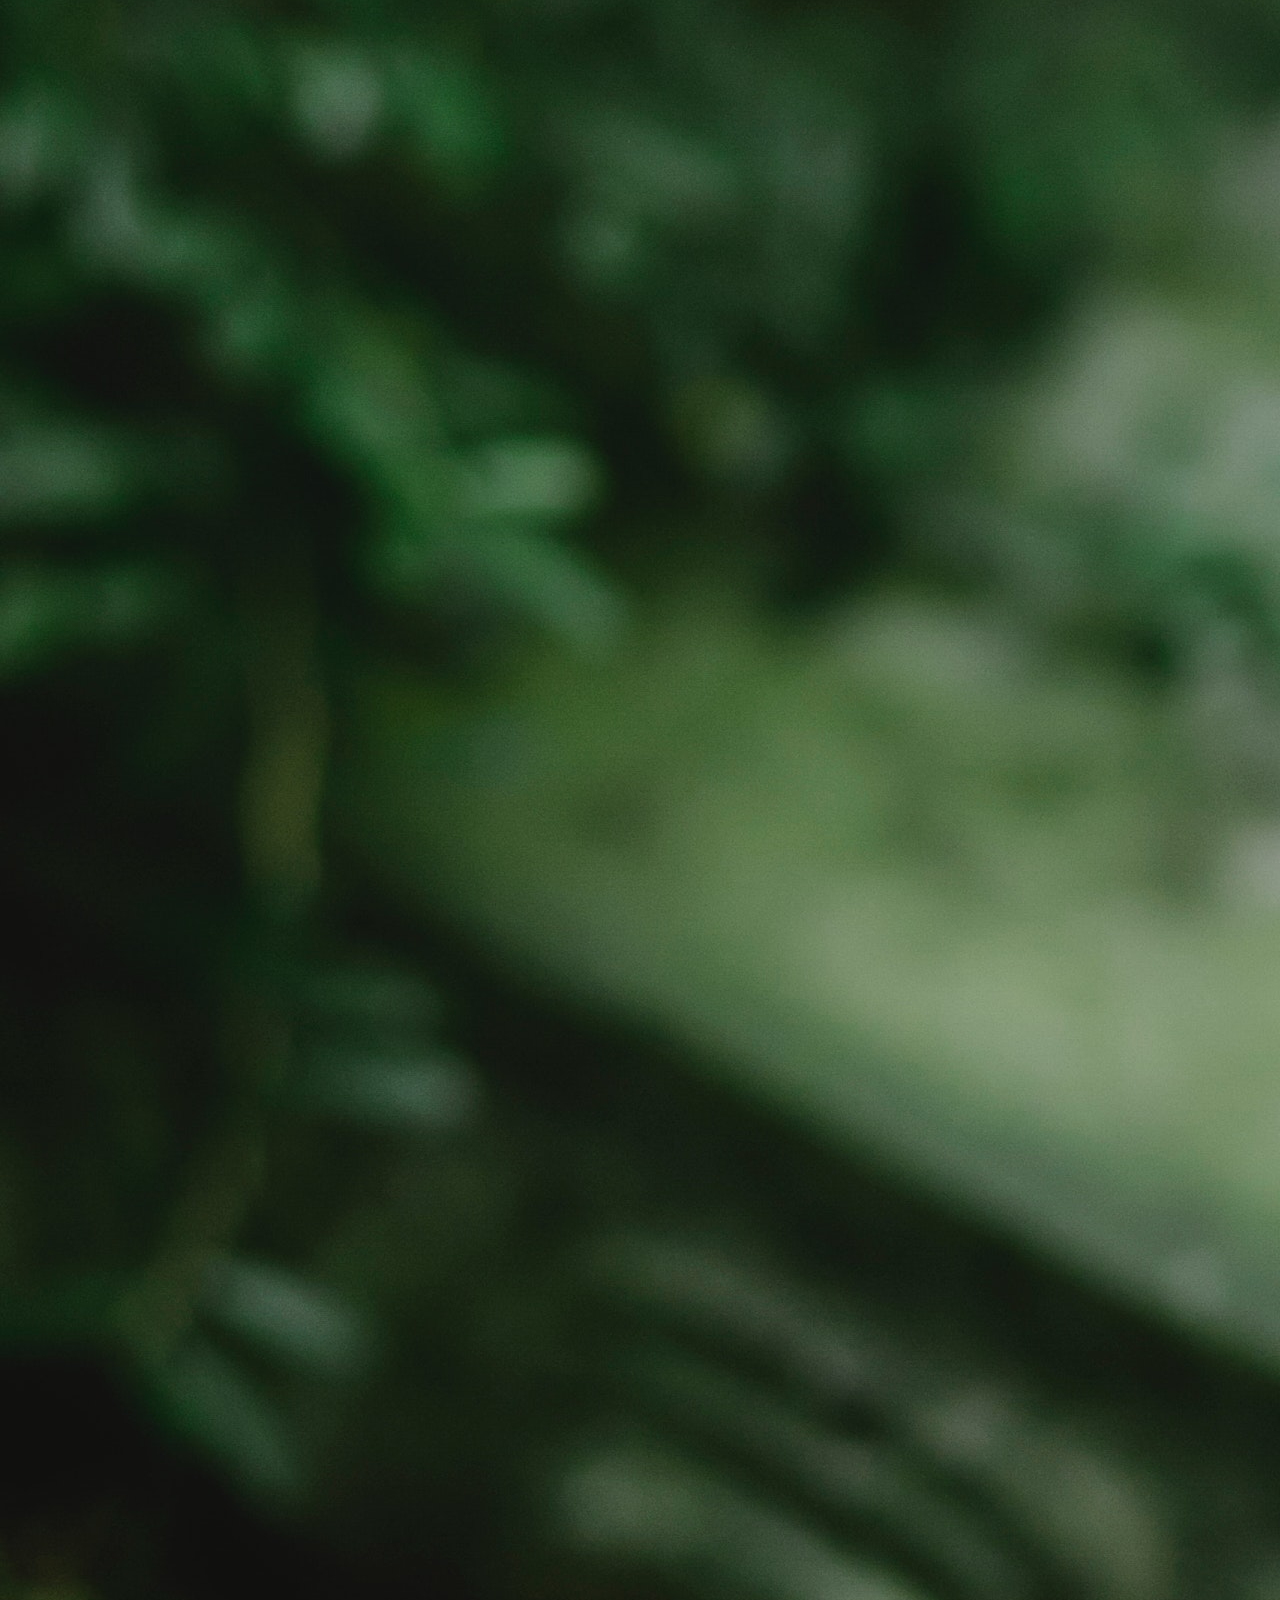
==== commit c1ce18b3: "adds pictures of different sizes to start stylizin" ====
--- a/index.html
+++ b/index.html
@@ -15,7 +15,11 @@
                 <li><a href="about.html">About</a></li>
                 <li><a href="contact.html">Contact</a></li>
             </ul>
-            <img class="logo" src="images/creamsy-logo.png" alt="logo">        
+
+            <picture>
+                <source srcset="images/"
+                <img class="logo" src="images/creamsy-logo.png" alt="logo">
+            </picture>        
         </header>
         <div class="banner"> <!--creates the banner part of the page with different images as shown in picture-->
             <img src="images/icecream-y.jpg" alt="ice cream yellow">
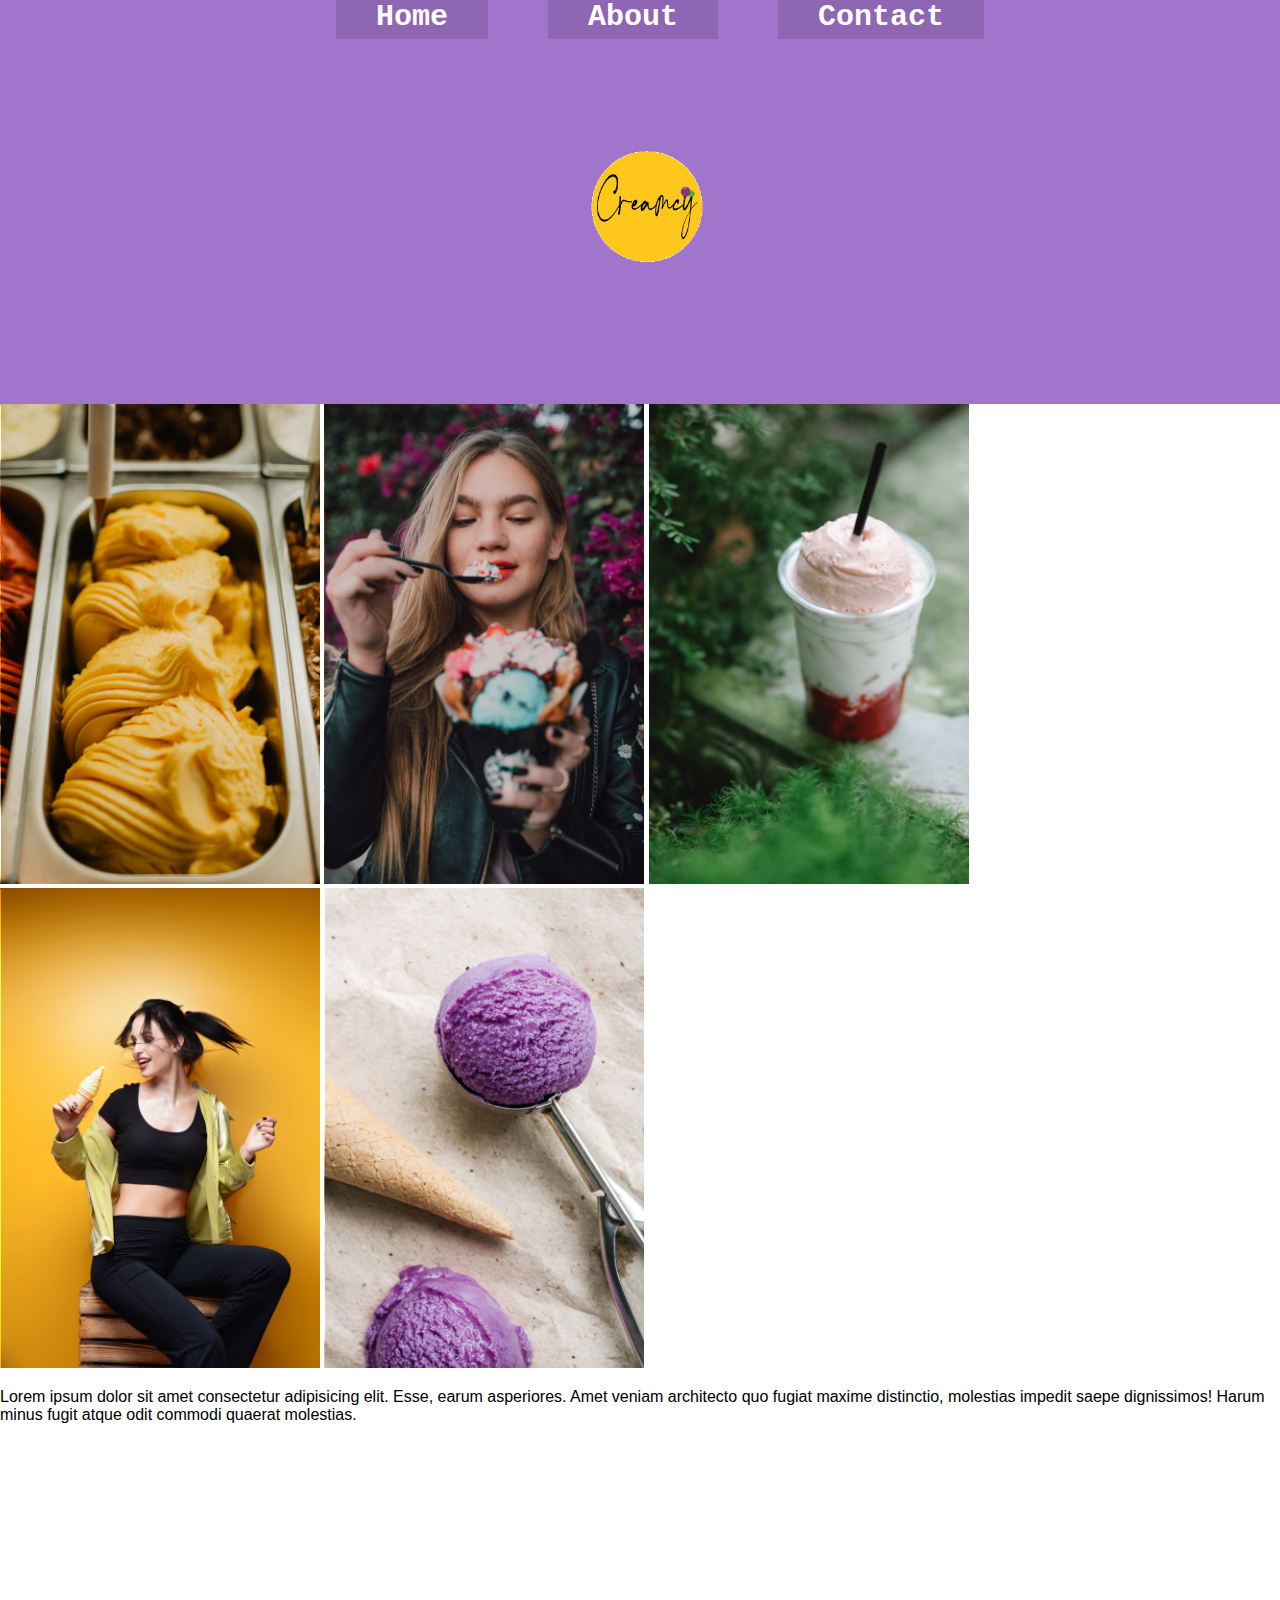
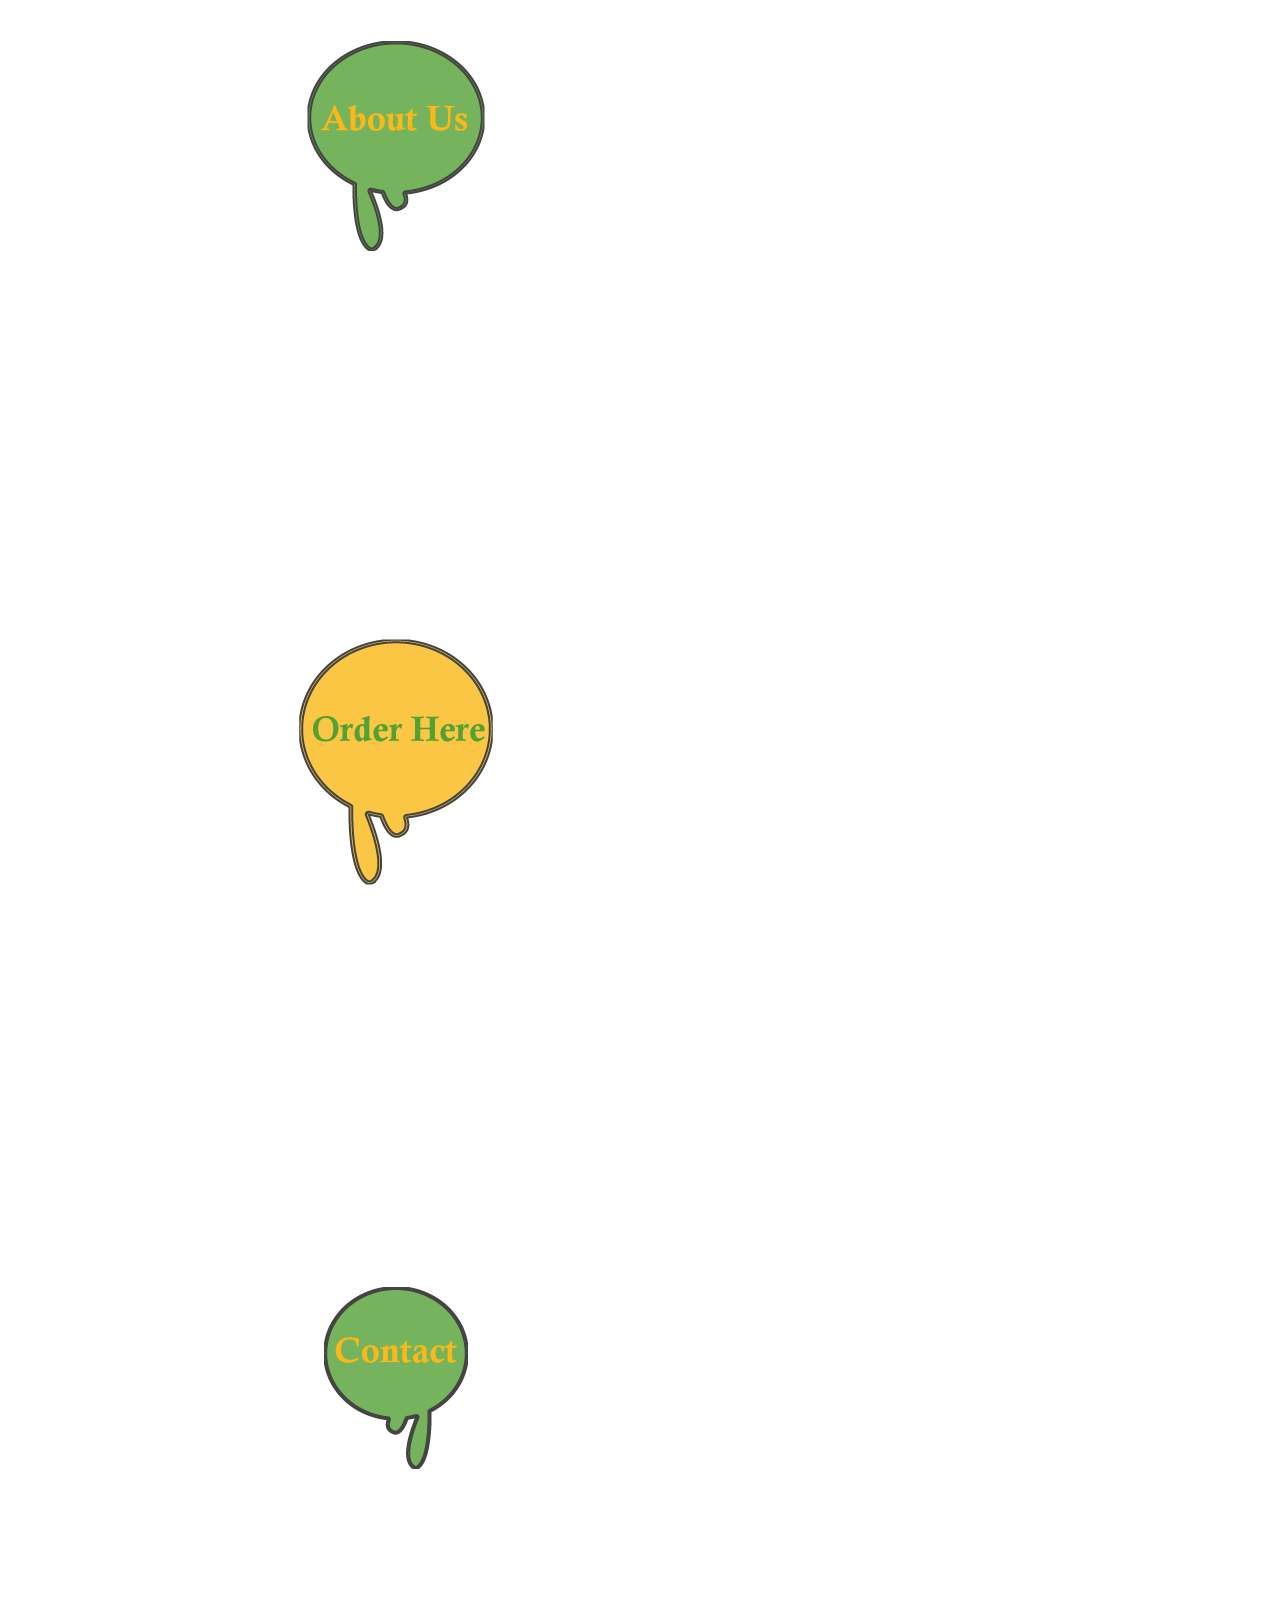
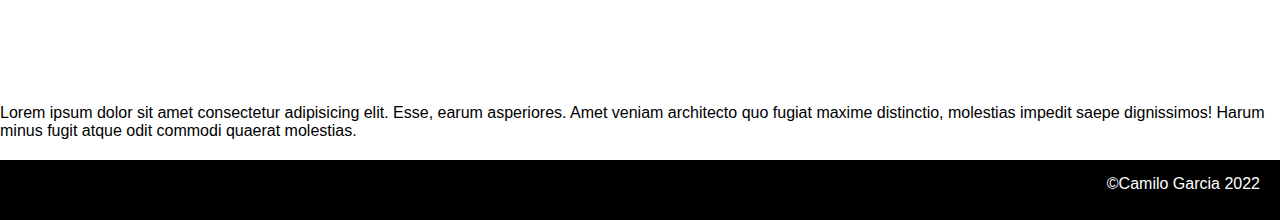
==== commit 9263a6c5: "creates images sizing for banner and logo area" ====
--- a/index.html
+++ b/index.html
@@ -17,16 +17,49 @@
             </ul>
 
             <picture>
-                <source srcset="images/"
-                <img class="logo" src="images/creamsy-logo.png" alt="logo">
+                <source srcset="
+                images/creamsy-logo-240_x_185.png,
+                images/creamsy-logo-480_x_370.png 2x,
+                images/creamsy-logo-960_x_741.png 3x" media="(max-width:960px)">
+                <img class="logo" src="images/creamsy-logo-480_x_370.png" alt="logo">
             </picture>        
         </header>
         <div class="banner"> <!--creates the banner part of the page with different images as shown in picture-->
-            <img src="images/icecream-y.jpg" alt="ice cream yellow">
-            <img src="images/woman-purple.jpg" alt="woman 1">
-            <img src="images/icrecream-w.jpg" alt="ice cream white">
-            <img src="images/woman-yellow.jpg" alt="woman 2">
-            <img src="images/icecream-p.jpg" alt="ice cream purple">
+            <picture> <!--the images, scales at different screen sizes, and resolution-->
+                <source srcset="
+                images/icecream-y-160_x_240.jpg,
+                images/icecream-y-320_x_480.jpg,
+                images/icecream-y-640_x_960.jpg" media="(max-width:640px)">
+                <img src="images/icecream-y-320_x_480.jpg" alt="ice cream yellow">
+            </picture>
+            <picture>
+                <source srcset="
+                images/woman-purple-160_x_240.jpg,
+                images/woman-purple-320_x_480.jpg,
+                images/woman-purple-640_x_960.jpg" media="(max-width:640px)">
+                <img src="images/woman-purple-320_x_480.jpg" alt="woman 1">
+            </picture>
+            <picture>
+                <source srcset="
+                images/icrecream-w-160_x_240.jpg,
+                images/icrecream-w-320_x_480.jpg,
+                images/icrecream-w-640_x_960.jpg" media="(max-width:640px)">
+                <img src="images/icrecream-w-320_x_480.jpg" alt="ice cream white">
+            </picture>
+            <picture>
+                <source srcset="
+                images/woman-yellow-160_x_240.jpg,
+                images/woman-yellow-320_x_480.jpg,
+                images/woman-yellow-640_x_960.jpg" media="(max-width:640px)">
+                <img src="images/woman-yellow-320_x_480.jpg" alt="woman 2">
+            </picture>
+            <picture>
+                <source srcset="
+                images/icecream-p-160_x_240.jpg,
+                images/icecream-p-320_x_480.jpg,
+                images/icecream-p-640_x_960.jpg" media="(max-width:640px)">
+                <img src="images/icecream-p-320_x_480.jpg" alt="ice cream purple">
+            </picture>            
             <div class="squares"> <!--creates the squared "buttons" of the banner-->
                 <div class="square"></div> 
                 <div class="square"></div> 
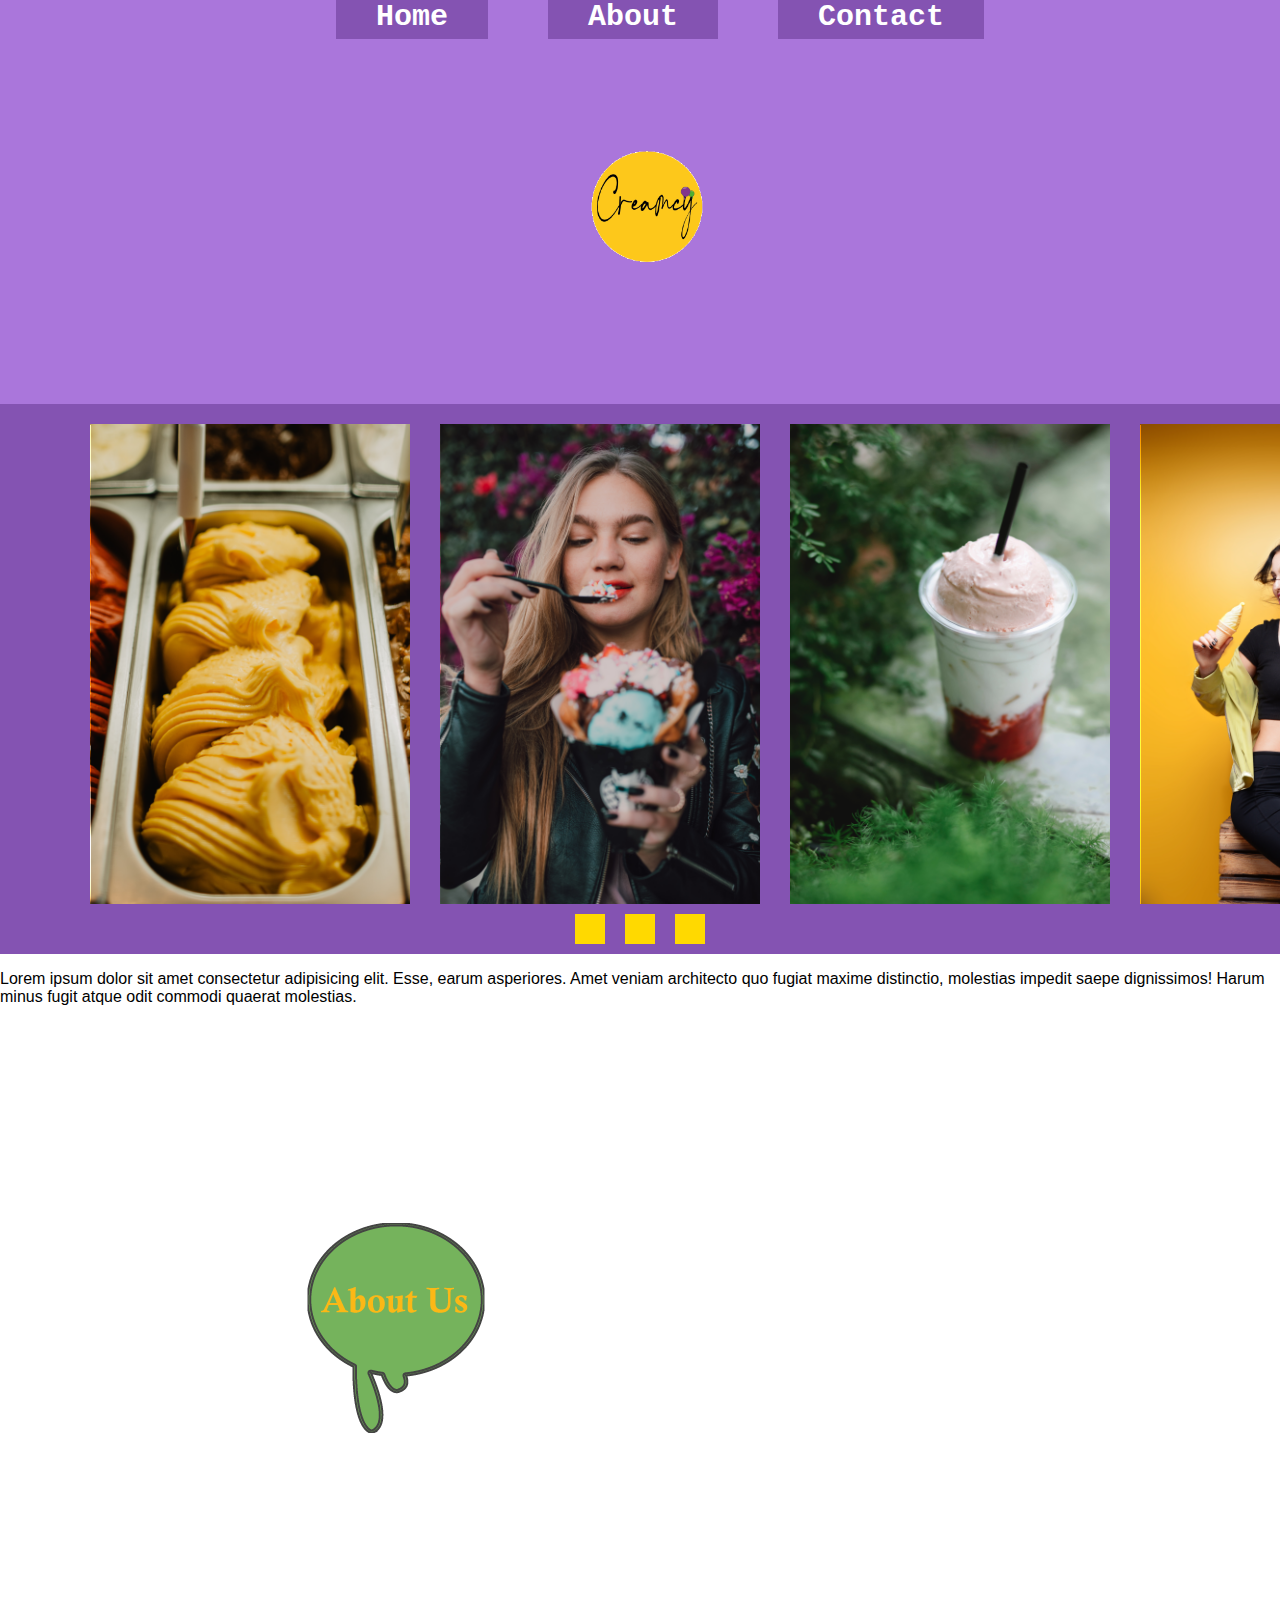
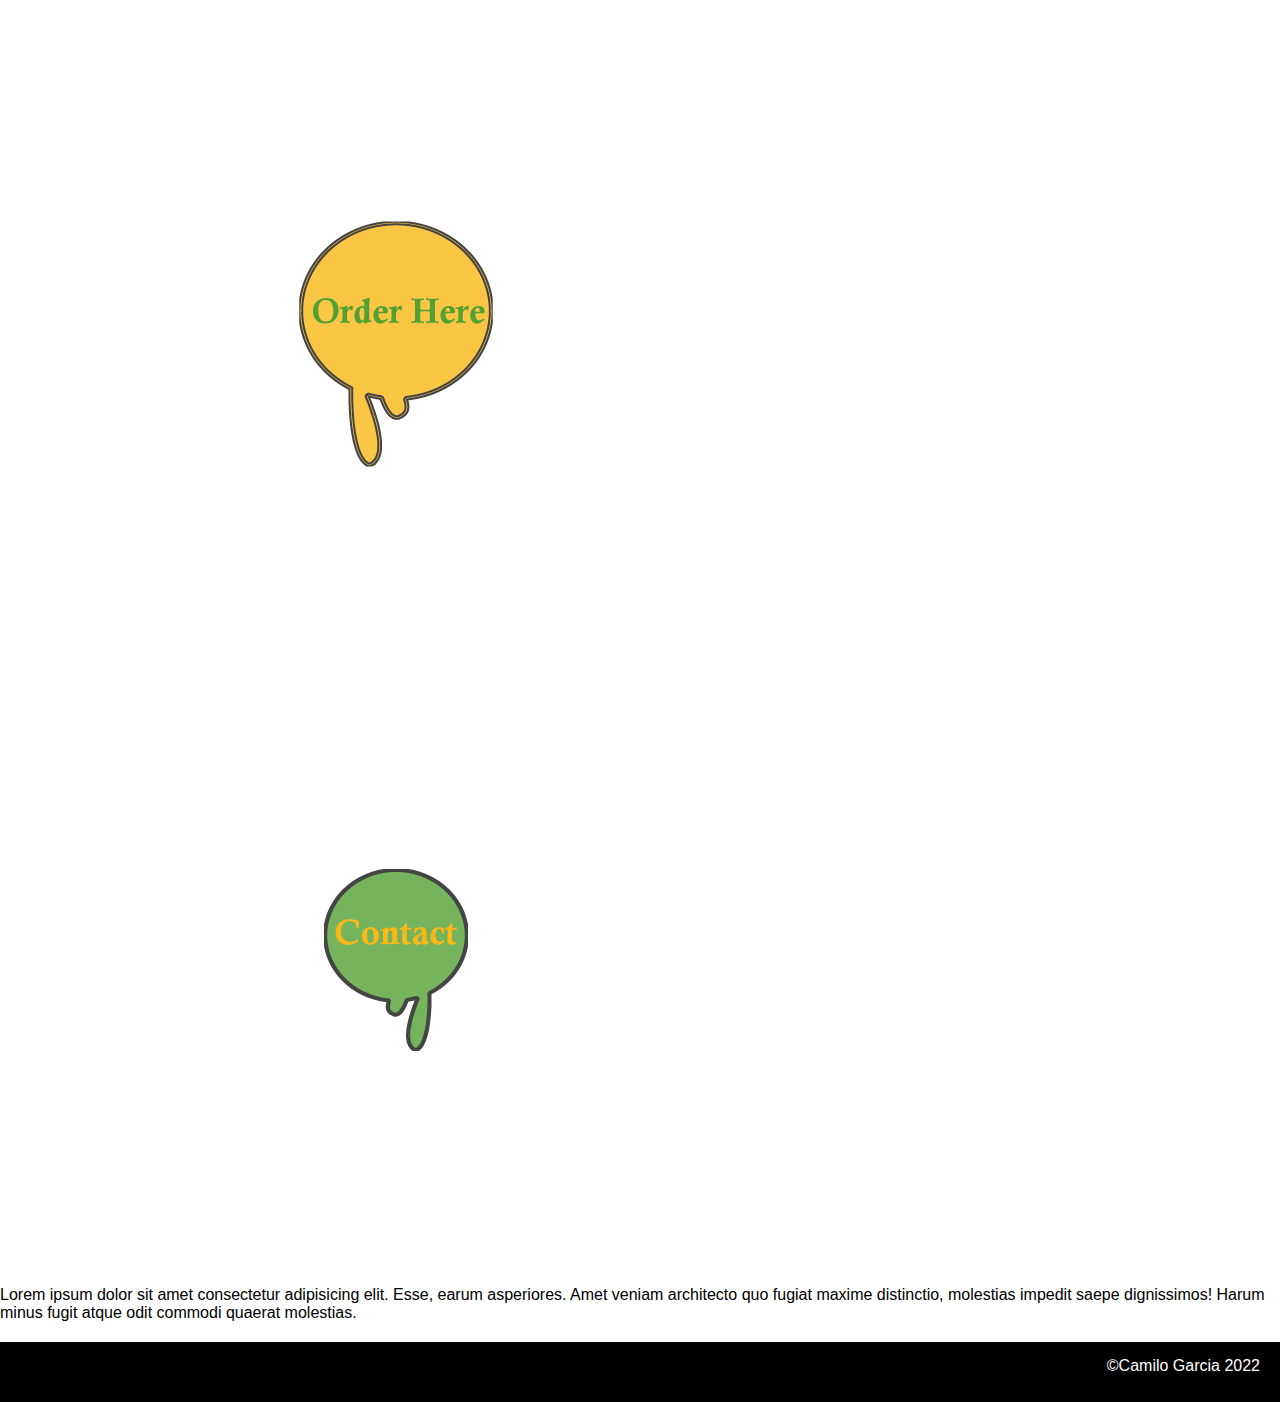
==== commit ffbcc458: "styles banner area" ====
--- a/index.html
+++ b/index.html
@@ -25,48 +25,48 @@
             </picture>        
         </header>
         <div class="banner"> <!--creates the banner part of the page with different images as shown in picture-->
-            <picture> <!--the images, scales at different screen sizes, and resolution-->
+            <picture class="frame"> <!--the images, scales at different screen sizes, and resolution-->
                 <source srcset="
                 images/icecream-y-160_x_240.jpg,
                 images/icecream-y-320_x_480.jpg,
                 images/icecream-y-640_x_960.jpg" media="(max-width:640px)">
                 <img src="images/icecream-y-320_x_480.jpg" alt="ice cream yellow">
             </picture>
-            <picture>
+            <picture class="frame">
                 <source srcset="
                 images/woman-purple-160_x_240.jpg,
                 images/woman-purple-320_x_480.jpg,
                 images/woman-purple-640_x_960.jpg" media="(max-width:640px)">
                 <img src="images/woman-purple-320_x_480.jpg" alt="woman 1">
             </picture>
-            <picture>
+            <picture class="frame">
                 <source srcset="
                 images/icrecream-w-160_x_240.jpg,
                 images/icrecream-w-320_x_480.jpg,
                 images/icrecream-w-640_x_960.jpg" media="(max-width:640px)">
                 <img src="images/icrecream-w-320_x_480.jpg" alt="ice cream white">
             </picture>
-            <picture>
+            <picture class="frame">
                 <source srcset="
                 images/woman-yellow-160_x_240.jpg,
                 images/woman-yellow-320_x_480.jpg,
                 images/woman-yellow-640_x_960.jpg" media="(max-width:640px)">
                 <img src="images/woman-yellow-320_x_480.jpg" alt="woman 2">
             </picture>
-            <picture>
+            <picture class="frame">
                 <source srcset="
                 images/icecream-p-160_x_240.jpg,
                 images/icecream-p-320_x_480.jpg,
                 images/icecream-p-640_x_960.jpg" media="(max-width:640px)">
                 <img src="images/icecream-p-320_x_480.jpg" alt="ice cream purple">
             </picture>            
-            <div class="squares"> <!--creates the squared "buttons" of the banner-->
-                <div class="square"></div> 
-                <div class="square"></div> 
-                <div class="square"></div>         
-            </div>
-        </div> <!--creates 3rd area which is conformed by some articles and "buttons"-->
-        <div class="articles">
+        </div> 
+        <div class="squares"> <!--creates the squared "buttons" of the banner-->
+            <div class="square"></div> 
+            <div class="square"></div> 
+            <div class="square"></div>         
+        </div> 
+        <div class="articles"> <!--creates 3rd area which is conformed by some articles and "buttons"-->
             <div class="first">
                 <p>Lorem ipsum dolor sit amet consectetur adipisicing elit. Esse, earum asperiores. Amet veniam architecto quo fugiat maxime distinctio, molestias impedit saepe dignissimos! Harum minus fugit atque odit commodi quaerat molestias.</p>
             </div>
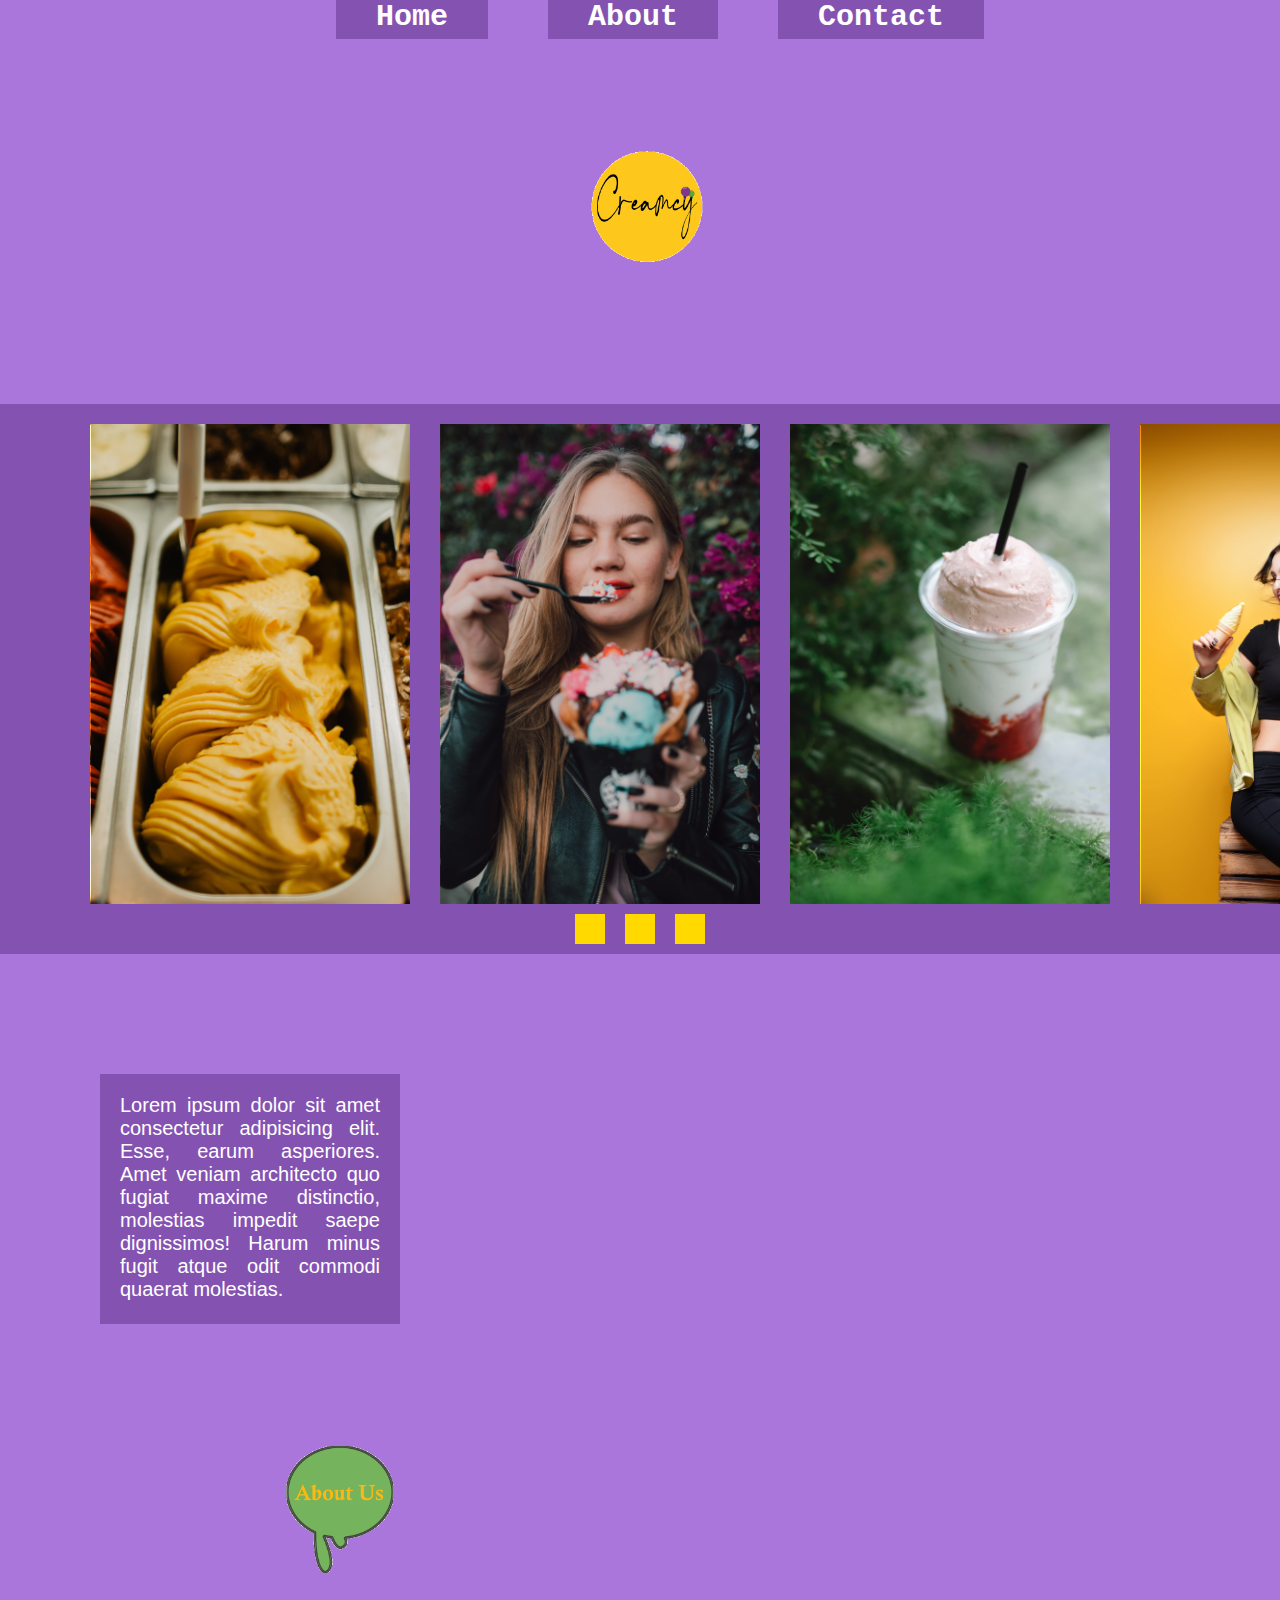
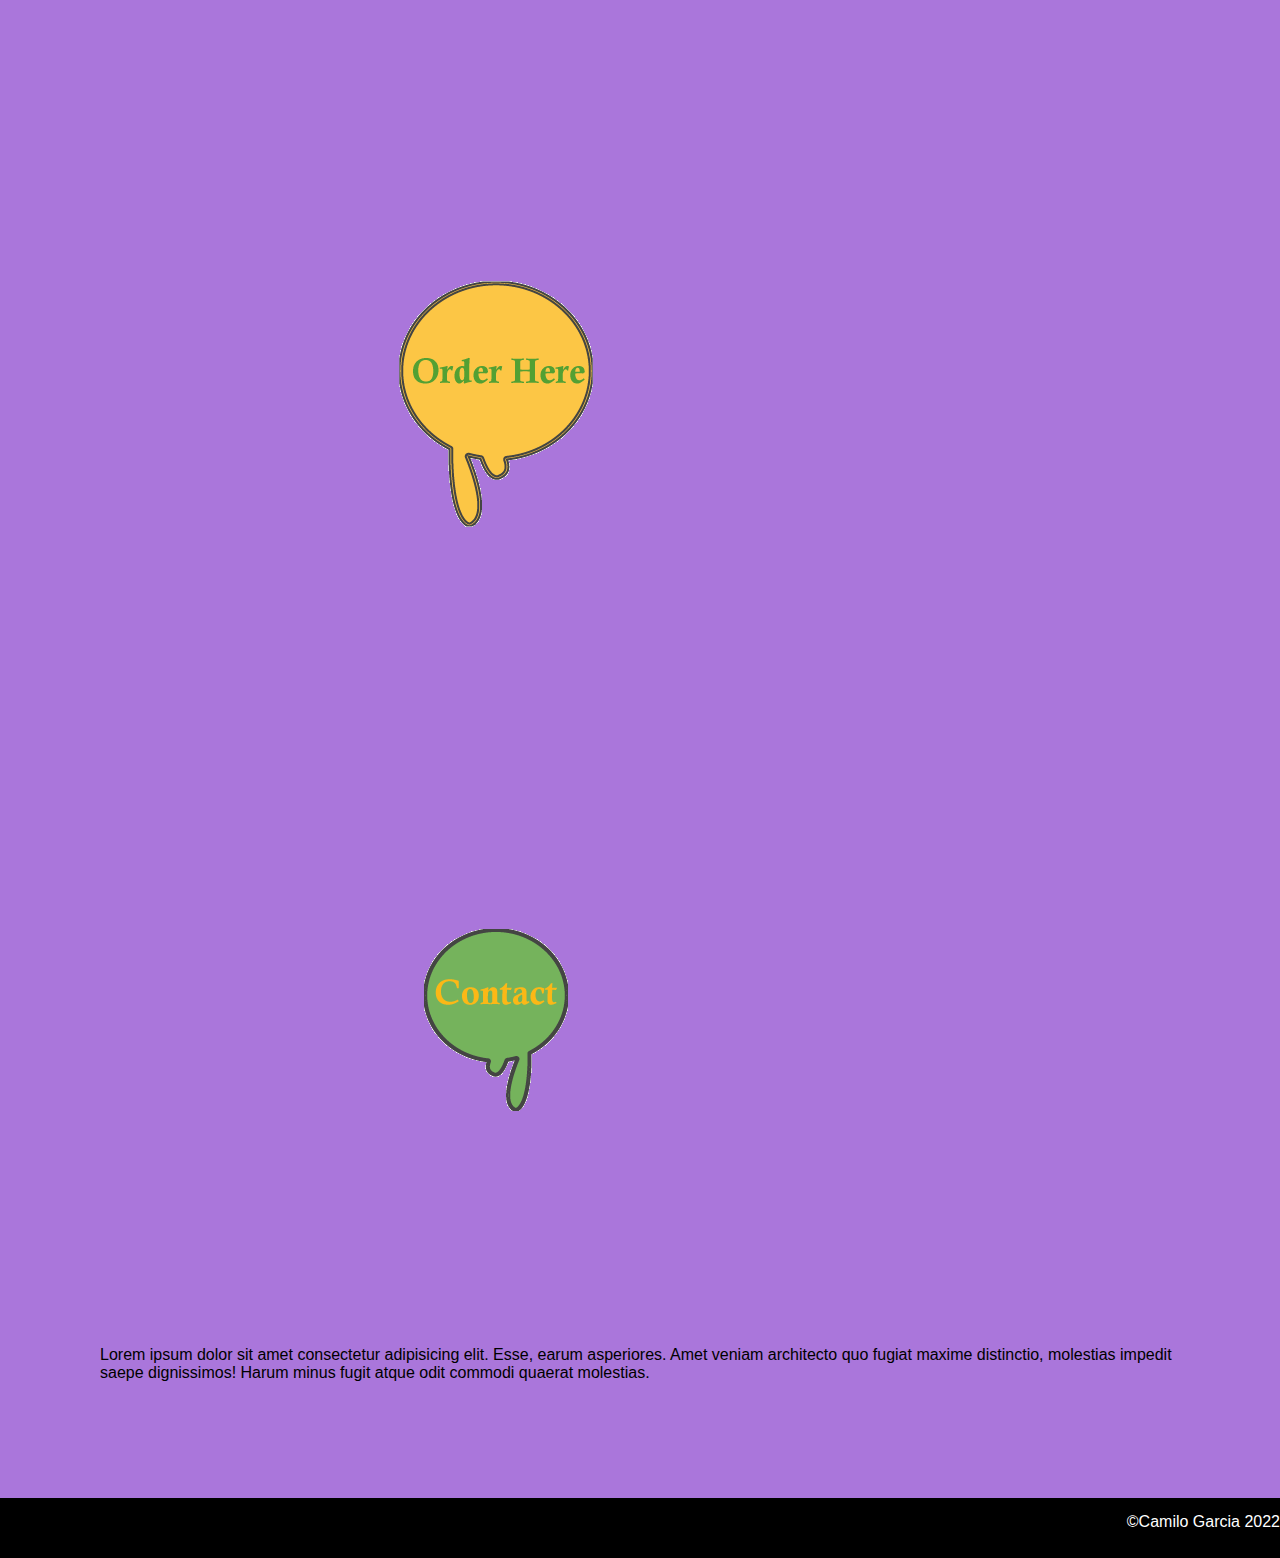
==== commit 2b4ea6da: "adds some images" ====
--- a/index.html
+++ b/index.html
@@ -15,7 +15,6 @@
                 <li><a href="about.html">About</a></li>
                 <li><a href="contact.html">Contact</a></li>
             </ul>
-
             <picture>
                 <source srcset="
                 images/creamsy-logo-240_x_185.png,
@@ -28,36 +27,36 @@
             <picture class="frame"> <!--the images, scales at different screen sizes, and resolution-->
                 <source srcset="
                 images/icecream-y-160_x_240.jpg,
-                images/icecream-y-320_x_480.jpg,
-                images/icecream-y-640_x_960.jpg" media="(max-width:640px)">
+                images/icecream-y-320_x_480.jpg 2x,
+                images/icecream-y-640_x_960.jpg 3x" media="(max-width:640px)">
                 <img src="images/icecream-y-320_x_480.jpg" alt="ice cream yellow">
             </picture>
             <picture class="frame">
                 <source srcset="
                 images/woman-purple-160_x_240.jpg,
-                images/woman-purple-320_x_480.jpg,
-                images/woman-purple-640_x_960.jpg" media="(max-width:640px)">
+                images/woman-purple-320_x_480.jpg 2x,
+                images/woman-purple-640_x_960.jpg 3x" media="(max-width:640px)">
                 <img src="images/woman-purple-320_x_480.jpg" alt="woman 1">
             </picture>
             <picture class="frame">
                 <source srcset="
                 images/icrecream-w-160_x_240.jpg,
-                images/icrecream-w-320_x_480.jpg,
-                images/icrecream-w-640_x_960.jpg" media="(max-width:640px)">
+                images/icrecream-w-320_x_480.jpg 2x,
+                images/icrecream-w-640_x_960.jpg 3x" media="(max-width:640px)">
                 <img src="images/icrecream-w-320_x_480.jpg" alt="ice cream white">
             </picture>
             <picture class="frame">
                 <source srcset="
                 images/woman-yellow-160_x_240.jpg,
-                images/woman-yellow-320_x_480.jpg,
-                images/woman-yellow-640_x_960.jpg" media="(max-width:640px)">
+                images/woman-yellow-320_x_480.jpg 2x,
+                images/woman-yellow-640_x_960.jpg 3x" media="(max-width:640px)">
                 <img src="images/woman-yellow-320_x_480.jpg" alt="woman 2">
             </picture>
             <picture class="frame">
                 <source srcset="
                 images/icecream-p-160_x_240.jpg,
-                images/icecream-p-320_x_480.jpg,
-                images/icecream-p-640_x_960.jpg" media="(max-width:640px)">
+                images/icecream-p-320_x_480.jpg 2x,
+                images/icecream-p-640_x_960.jpg 3x" media="(max-width:640px)">
                 <img src="images/icecream-p-320_x_480.jpg" alt="ice cream purple">
             </picture>            
         </div> 
@@ -71,13 +70,20 @@
                 <p>Lorem ipsum dolor sit amet consectetur adipisicing elit. Esse, earum asperiores. Amet veniam architecto quo fugiat maxime distinctio, molestias impedit saepe dignissimos! Harum minus fugit atque odit commodi quaerat molestias.</p>
             </div>
             <div class="ballons">
-                <img src="images/about-balloon.png" alt="about-ballon">
+                <picture>
+                    <source srcset="
+                    images/about-balloon-480_x_370.png,
+                    images/about-balloon-960_x_741.png 2x,
+                    images/about-balloon-1920_x_1483.png 3x">
+                    <img src="images/about-balloon-960_x_741.png" alt="about-ballon">
+                </picture>
                 <img src="images/order-balloon.png" alt="order-balloon">
                 <img src="images/contact-balloon.png" alt="contact-balloon">
 
             </div>
             <div class="second">
                 <p>Lorem ipsum dolor sit amet consectetur adipisicing elit. Esse, earum asperiores. Amet veniam architecto quo fugiat maxime distinctio, molestias impedit saepe dignissimos! Harum minus fugit atque odit commodi quaerat molestias.</p>
+
             </div>
         </div>
     </div>
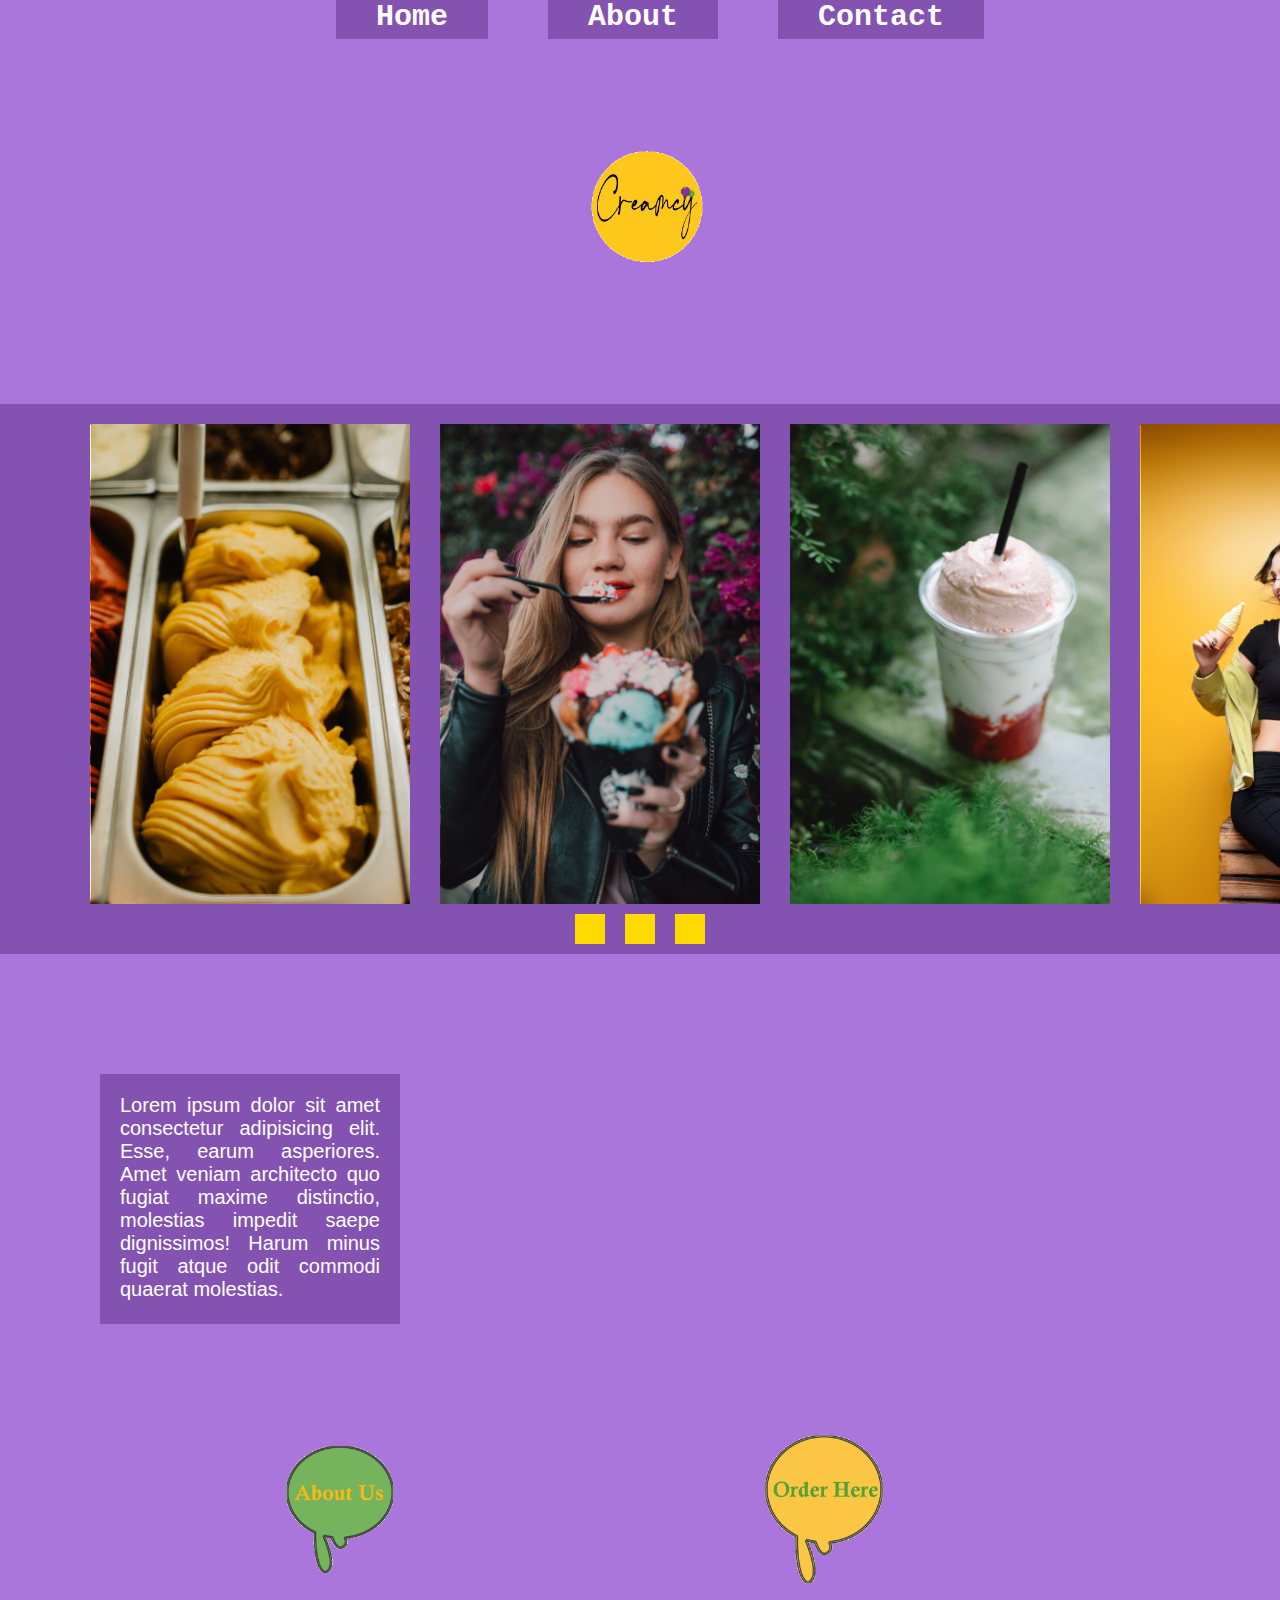
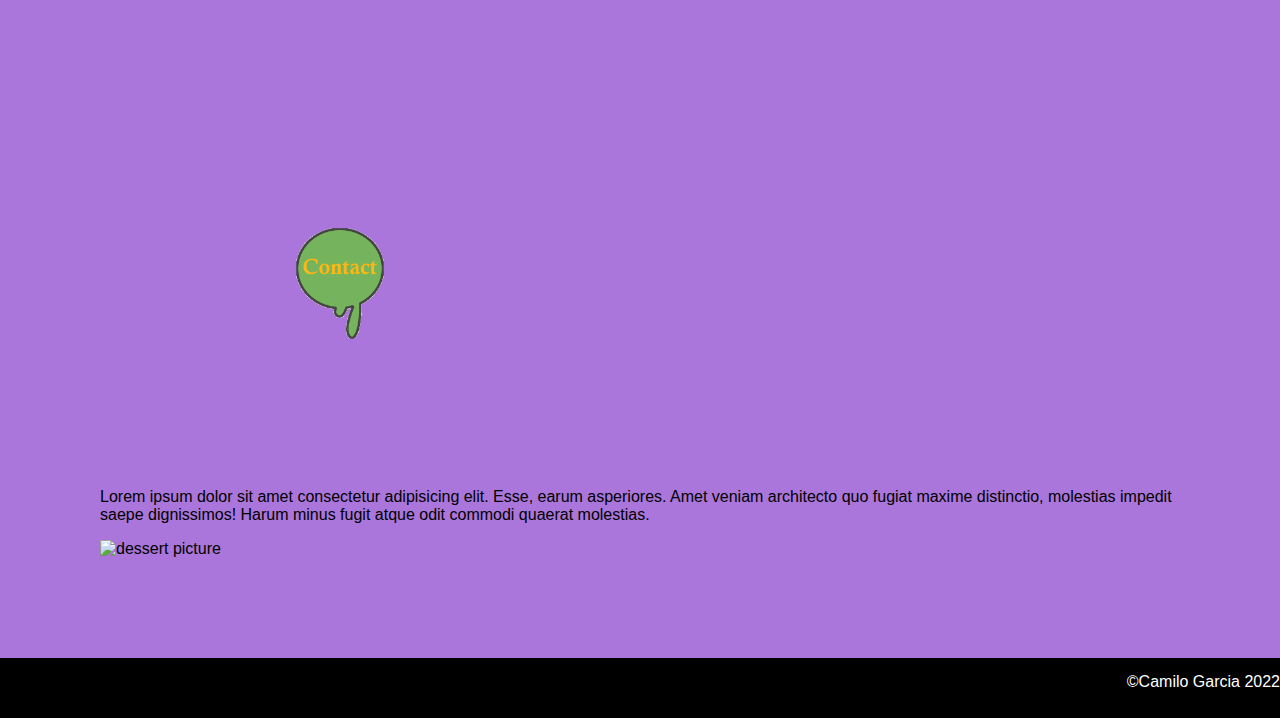
==== commit ccf5d8b8: "adds more images" ====
--- a/index.html
+++ b/index.html
@@ -77,13 +77,29 @@
                     images/about-balloon-1920_x_1483.png 3x">
                     <img src="images/about-balloon-960_x_741.png" alt="about-ballon">
                 </picture>
-                <img src="images/order-balloon.png" alt="order-balloon">
-                <img src="images/contact-balloon.png" alt="contact-balloon">
-
+                <picture>
+                    <source srcset="
+                    images/order-balloon-480_x_370.png,
+                    images/order-balloon-960_x_741.png 2x,
+                    images/order-balloon-1920_x_1483.png 3x">
+                    <img src="images/order-balloon-1920_x_1483.png" alt="order-ballon">
+                </picture>
+                <picture>
+                    <source srcset="
+                    images/contact-balloon-480_x_370.png,
+                    images/contact-balloon-960_x_741.png 2x,
+                    images/contact-balloon-1920_x_1483.png 3x">
+                    <img src="images/contact-balloon-1920_x_1483.png" alt="contact-ballon">
+                </picture>
             </div>
             <div class="second">
                 <p>Lorem ipsum dolor sit amet consectetur adipisicing elit. Esse, earum asperiores. Amet veniam architecto quo fugiat maxime distinctio, molestias impedit saepe dignissimos! Harum minus fugit atque odit commodi quaerat molestias.</p>
-
+                <picture>
+                    <source srcset="
+                    images/dessert-p-320_x_414.png,
+                    images/dessert-p-640_x_827.png 2x">
+                    <img src="images/dessert-p-320_x_414.png" alt="dessert picture">
+                </picture>
             </div>
         </div>
     </div>
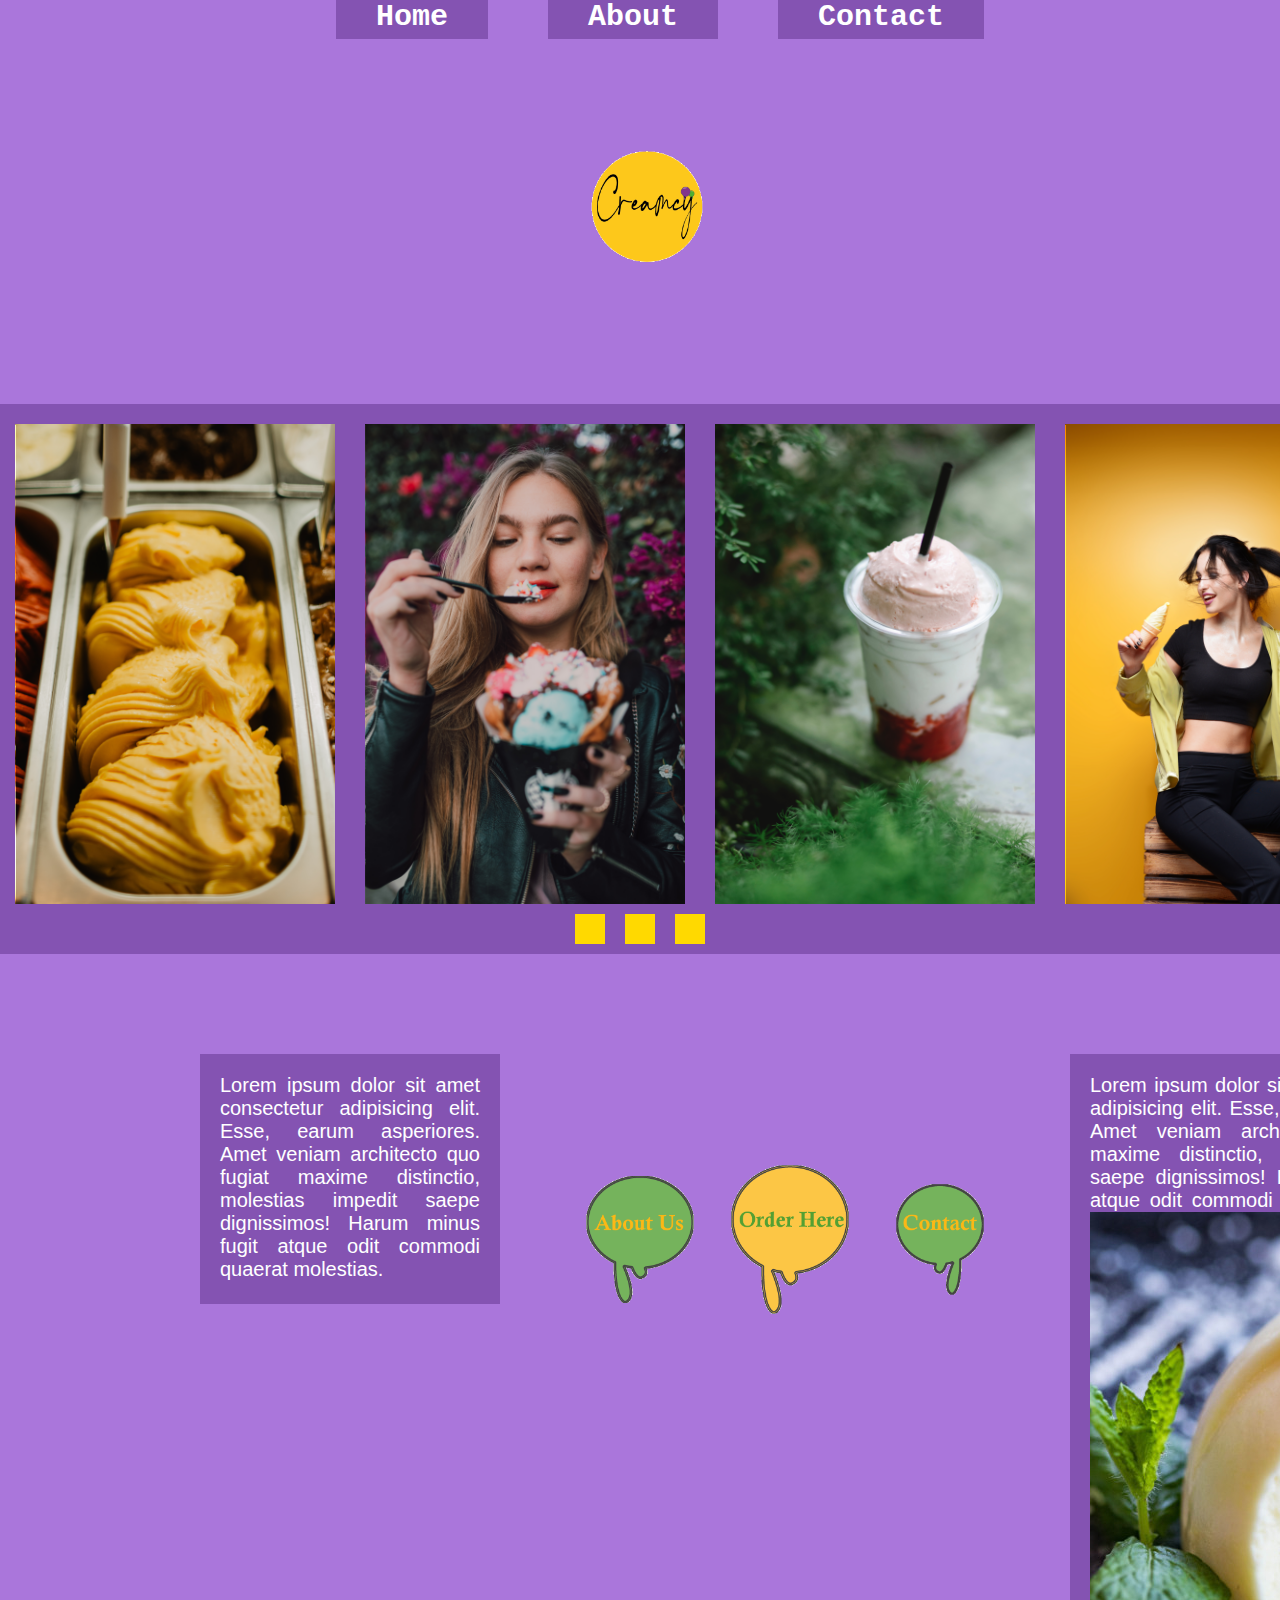
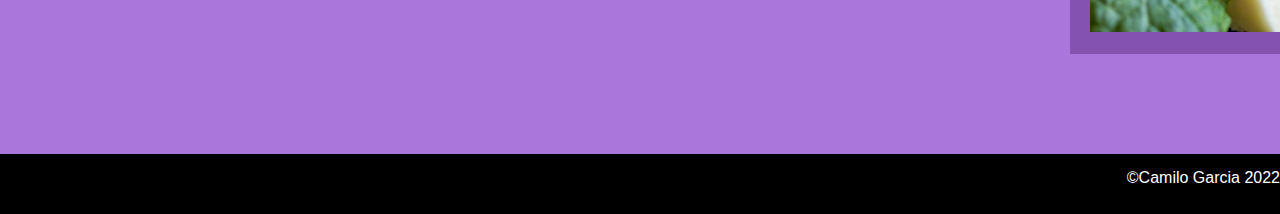
==== commit fb877595: "adds some media queries" ====
--- a/index.html
+++ b/index.html
@@ -69,37 +69,39 @@
             <div class="first">
                 <p>Lorem ipsum dolor sit amet consectetur adipisicing elit. Esse, earum asperiores. Amet veniam architecto quo fugiat maxime distinctio, molestias impedit saepe dignissimos! Harum minus fugit atque odit commodi quaerat molestias.</p>
             </div>
-            <div class="ballons">
+            <div class="balloons">
                 <picture>
                     <source srcset="
                     images/about-balloon-480_x_370.png,
                     images/about-balloon-960_x_741.png 2x,
-                    images/about-balloon-1920_x_1483.png 3x">
+                    images/about-balloon-1920_x_1483.png 3x" media="(max-width:1920px)">
                     <img src="images/about-balloon-960_x_741.png" alt="about-ballon">
                 </picture>
                 <picture>
                     <source srcset="
                     images/order-balloon-480_x_370.png,
                     images/order-balloon-960_x_741.png 2x,
-                    images/order-balloon-1920_x_1483.png 3x">
+                    images/order-balloon-1920_x_1483.png 3x" media="(max-width:1920px)">
                     <img src="images/order-balloon-1920_x_1483.png" alt="order-ballon">
                 </picture>
                 <picture>
                     <source srcset="
                     images/contact-balloon-480_x_370.png,
                     images/contact-balloon-960_x_741.png 2x,
-                    images/contact-balloon-1920_x_1483.png 3x">
+                    images/contact-balloon-1920_x_1483.png 3x" media="(max-width:1920px)">
                     <img src="images/contact-balloon-1920_x_1483.png" alt="contact-ballon">
                 </picture>
             </div>
-            <div class="second">
-                <p>Lorem ipsum dolor sit amet consectetur adipisicing elit. Esse, earum asperiores. Amet veniam architecto quo fugiat maxime distinctio, molestias impedit saepe dignissimos! Harum minus fugit atque odit commodi quaerat molestias.</p>
-                <picture>
-                    <source srcset="
-                    images/dessert-p-320_x_414.png,
-                    images/dessert-p-640_x_827.png 2x">
-                    <img src="images/dessert-p-320_x_414.png" alt="dessert picture">
-                </picture>
+            <div class="wrapper">
+                <div class="second">
+                    <p>Lorem ipsum dolor sit amet consectetur adipisicing elit. Esse, earum asperiores. Amet veniam architecto quo fugiat maxime distinctio, molestias impedit saepe dignissimos! Harum minus fugit atque odit commodi quaerat molestias.                
+                    <picture class="dessert">
+                        <source srcset="
+                        images/dessert-p-320_x_414.jpg,
+                        images/dessert-p-640_x_420.jpg 2x" media="(max-width:640px)">
+                        <img src="images/dessert-p-640_x_420.jpg" alt="dessert-picture">
+                    </picture></p>                
+                </div>
             </div>
         </div>
     </div>
